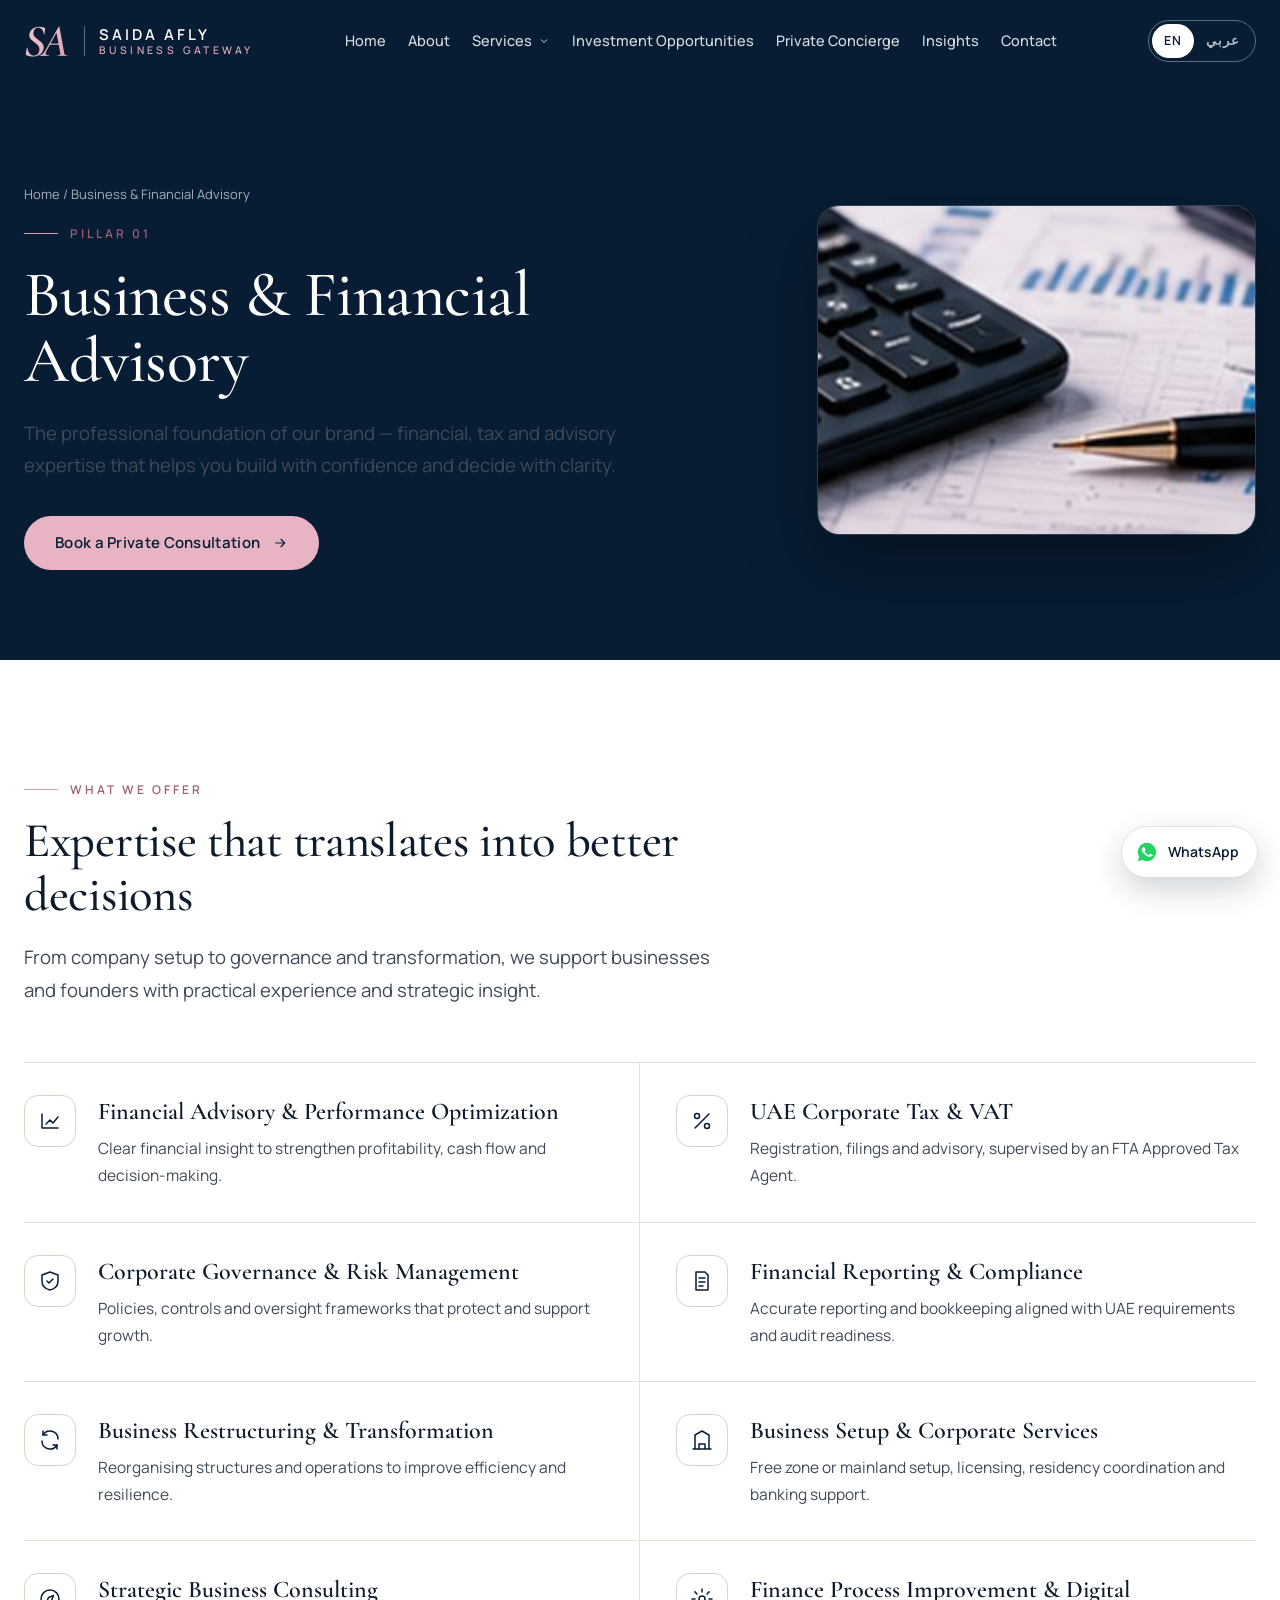
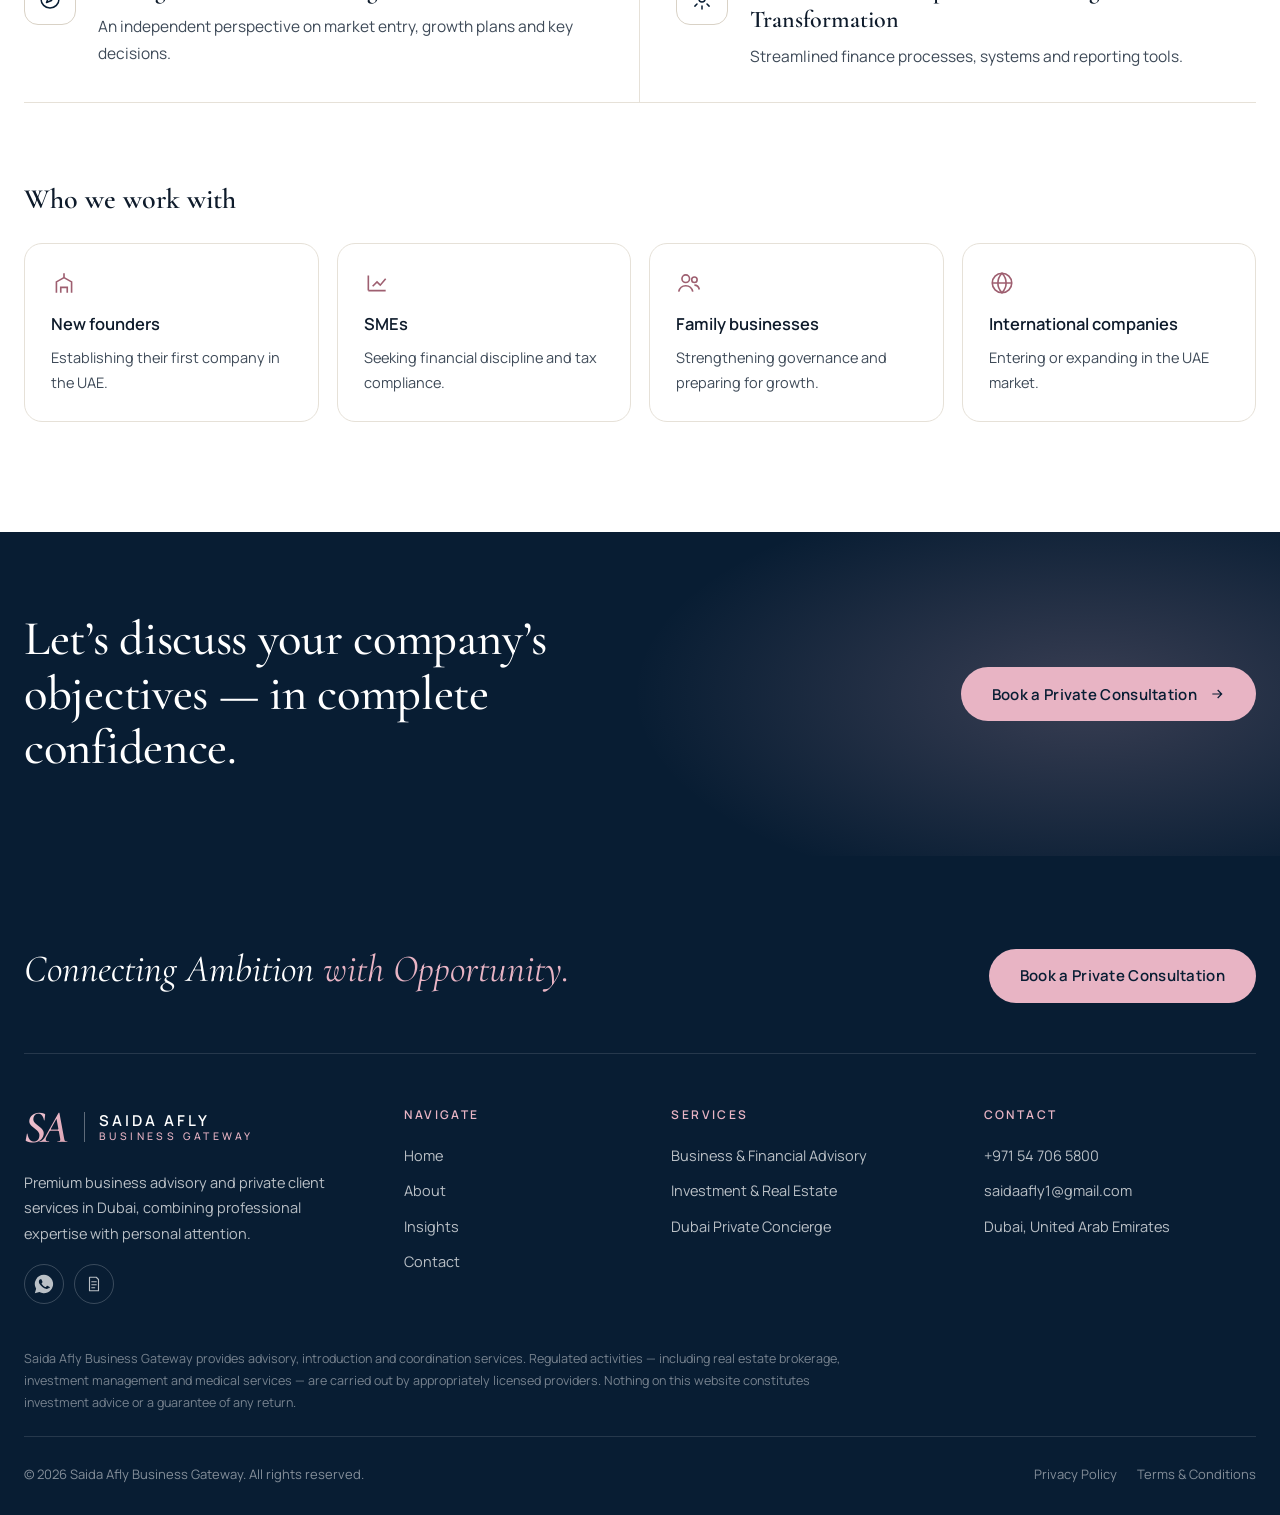
==== advisory.html @ 24a0cfc4 "Add files via upload" ====
<!DOCTYPE html>
<html lang="en" dir="ltr">
<head>
<meta charset="utf-8">
<meta name="viewport" content="width=device-width, initial-scale=1">
<link rel="preconnect" href="https://fonts.googleapis.com">
<link rel="preconnect" href="https://fonts.gstatic.com" crossorigin>
<link href="https://fonts.googleapis.com/css2?family=Cormorant+Garamond:ital,wght@0,400;0,500;0,600;1,400;1,500;1,600&family=Manrope:wght@400;500;600;700&family=IBM+Plex+Sans+Arabic:wght@300;400;500;600&display=swap" rel="stylesheet">
<link rel="stylesheet" href="assets/site.css">
<script src="assets/site.js" defer></script>
<title>Business & Financial Advisory | Saida Afly Business Gateway</title>
<meta name="description" content="UAE Corporate Tax and VAT, governance, financial reporting, restructuring, business setup and strategic consulting in Dubai.">
</head>
<body data-page="advisory" data-title-ar="الاستشارات المالية والأعمال | Saida Afly Business Gateway">
<main id="main">
<section class="phero">
  <div class="wrap">
    <div>
      <p class="crumbs"><a href="index.html" data-i="pg_home">Home</a> / <span data-i="dd_p1">Business & Financial Advisory</span></p>
      <span class="eyebrow rv" data-i="adv_eye">Pillar 01</span>
      <h1 class="display rv d1" data-i="adv_t">Business & Financial Advisory</h1>
      <p class="lead rv d2" style="max-width:600px;margin:0 0 34px" data-i="adv_s">The professional foundation of our brand — financial, tax and advisory expertise that helps you build with confidence and decide with clarity.</p>
      <button type="button" class="btn btn-blush rv d3" data-open="consultation"><span data-i="adv_cta">Book a Private Consultation</span><svg class="arr" width="16" height="16" viewBox="0 0 24 24" fill="none" stroke="currentColor" stroke-width="1.8" aria-hidden="true"><path d="M5 12h14M13 6l6 6-6 6"/></svg></button>
    </div>
    <div class="phero-ph rv d2"><img data-img="pillar1" src="img/c-finance.jpg" alt=""></div>
  </div>
</section>
<section class="sec">
  <div class="wrap">
    <div class="head"><span class="eyebrow rv" data-i="adv_h_eye">What we offer</span><h2 class="h2 rv d1" data-i="adv_h_t">Expertise that translates into better decisions</h2><p class="lead rv d2" data-i="adv_h_s">From company setup to governance and transformation, we support businesses and founders with practical experience and strategic insight.</p></div>
    <div class="svc-grid" id="svcGrid" data-pillar="p1"></div>
    <div style="margin-top:80px"><h3 class="h3 rv" style="margin-bottom:26px" data-i="adv_who_t">Who we work with</h3>
<div class="who">
<div class="rv"><svg width="26" height="26" viewBox="0 0 24 24" fill="none" stroke="currentColor" stroke-width="1.5" aria-hidden="true"><path d="M12 3v4M5 21V11l7-4 7 4v10M9 21v-5h6v5"/></svg><h3 data-i="who1_t">New founders</h3><p data-i="who1_d">Establishing their first company in the UAE.</p></div>
<div class="rv d1"><svg width="26" height="26" viewBox="0 0 24 24" fill="none" stroke="currentColor" stroke-width="1.5" aria-hidden="true"><path d="M4 19V5M4 19h16M8 15l4-4 3 3 5-6"/></svg><h3 data-i="who2_t">SMEs</h3><p data-i="who2_d">Seeking financial discipline and tax compliance.</p></div>
<div class="rv d2"><svg width="26" height="26" viewBox="0 0 24 24" fill="none" stroke="currentColor" stroke-width="1.5" aria-hidden="true"><circle cx="9" cy="8" r="3.5"/><path d="M2.5 20c.8-3.5 3.4-5.5 6.5-5.5s5.7 2 6.5 5.5"/><circle cx="17" cy="9" r="2.5"/><path d="M17 14c2.4 0 4 1.6 4.5 4"/></svg><h3 data-i="who3_t">Family businesses</h3><p data-i="who3_d">Strengthening governance and preparing for growth.</p></div>
<div class="rv d3"><svg width="26" height="26" viewBox="0 0 24 24" fill="none" stroke="currentColor" stroke-width="1.5" aria-hidden="true"><circle cx="12" cy="12" r="9"/><path d="M3 12h18M12 3c2.5 2.6 3.8 5.6 3.8 9s-1.3 6.4-3.8 9c-2.5-2.6-3.8-5.6-3.8-9S9.5 5.6 12 3z"/></svg><h3 data-i="who4_t">International companies</h3><p data-i="who4_d">Entering or expanding in the UAE market.</p></div>
</div></div>
  </div>
</section>
<section class="cta-band">
  <div class="wrap"><h2 class="h2 rv" data-i="adv_band">Let’s discuss your company’s objectives — in complete confidence.</h2>
  <button type="button" class="btn btn-blush rv d1" data-open="consultation"><span data-i="adv_cta">Book a Private Consultation</span><svg class="arr" width="16" height="16" viewBox="0 0 24 24" fill="none" stroke="currentColor" stroke-width="1.8" aria-hidden="true"><path d="M5 12h14M13 6l6 6-6 6"/></svg></button></div>
</section>
</main>
</body>
</html>
---- assets/site.css ----
/* SAIDA AFLY | BUSINESS GATEWAY — design system */
:root{
  --navy:#081D33;--navy2:#0E2A47;--navy3:#132F4F;
  --blush:#E8B4C4;--rose:#D6A0AE;--rose-d:#9E5F70;
  --ivory:#F7F5F0;--white:#FFFFFF;
  --ink:#0E1B2B;--ink2:#3E4A58;--muted:#6B7480;
  --line:#E6E1D8;--line2:#D9D2C6;
  --serif:"Cormorant Garamond","IBM Plex Sans Arabic",Georgia,serif;
  --sans:"Manrope","IBM Plex Sans Arabic",system-ui,sans-serif;
  --r:18px;
  --shadow:0 18px 50px rgba(8,29,51,.08);
  --ease:cubic-bezier(.2,.8,.2,1);
}
*{box-sizing:border-box}
html{scroll-behavior:smooth}
body{margin:0;font-family:var(--sans);font-weight:400;font-size:16.5px;line-height:1.75;color:var(--ink);background:var(--white);-webkit-font-smoothing:antialiased;overflow-x:hidden}
html[lang=ar] body{font-family:"IBM Plex Sans Arabic",system-ui,sans-serif;line-height:1.9}
a{color:inherit;text-decoration:none}
img,svg{display:block}
img{max-width:100%}
.wrap{width:min(1240px,100% - 48px);margin-inline:auto}
.narrow{width:min(820px,100% - 48px);margin-inline:auto}
.skip{position:absolute;inset-inline-start:-999px;top:8px;background:#fff;padding:8px 14px;z-index:100}
.skip:focus{inset-inline-start:8px}

/* ---------- type ---------- */
h1,h2,h3,h4{margin:0;color:inherit}
.display{font-family:var(--serif);font-weight:500;font-size:clamp(46px,6.2vw,88px);line-height:1.04;letter-spacing:-.5px}
html[lang=ar] .display{font-family:"IBM Plex Sans Arabic",sans-serif;font-weight:500;font-size:clamp(38px,5vw,66px);line-height:1.35;letter-spacing:0}
.h2{font-family:var(--serif);font-weight:500;font-size:clamp(34px,3.8vw,54px);line-height:1.12;letter-spacing:-.3px}
html[lang=ar] .h2{font-family:"IBM Plex Sans Arabic",sans-serif;font-weight:500;font-size:clamp(28px,3vw,42px);line-height:1.45;letter-spacing:0}
.h3{font-family:var(--serif);font-weight:600;font-size:28px;line-height:1.2}
html[lang=ar] .h3{font-family:"IBM Plex Sans Arabic",sans-serif;font-weight:600;font-size:22px;line-height:1.5}
.eyebrow{display:inline-flex;align-items:center;gap:12px;font-size:12px;font-weight:600;letter-spacing:3px;text-transform:uppercase;color:var(--rose-d)}
.eyebrow::before{content:"";width:34px;height:1px;background:var(--rose)}
html[lang=ar] .eyebrow{letter-spacing:0;font-size:14px}
.dark .eyebrow{color:var(--blush)}
.lead{font-size:clamp(17px,1.45vw,19.5px);color:var(--ink2);font-weight:400;line-height:1.75}
.dark .lead{color:rgba(255,255,255,.82)}
.muted{color:var(--muted)}
.small{font-size:14px;color:var(--muted)}
.center{text-align:center}
.center .eyebrow{justify-content:center}
.head{max-width:720px;margin-bottom:56px}
.head.center{margin-inline:auto}
.head .h2{margin:14px 0 16px}

/* ---------- buttons ---------- */
.btn{display:inline-flex;align-items:center;justify-content:center;gap:12px;min-height:54px;padding:0 30px;border-radius:999px;border:1px solid transparent;font-family:var(--sans);font-size:15px;font-weight:600;letter-spacing:.3px;cursor:pointer;transition:background .3s,color .3s,border-color .3s,transform .3s,box-shadow .3s;white-space:nowrap}
html[lang=ar] .btn{font-family:"IBM Plex Sans Arabic",sans-serif;letter-spacing:0;font-size:15.5px}
.btn:hover{transform:translateY(-2px)}
.btn-primary{background:var(--navy);color:#fff}
.btn-primary:hover{background:var(--navy3);box-shadow:0 12px 30px rgba(8,29,51,.22)}
.btn-blush{background:var(--blush);color:var(--navy)}
.btn-blush:hover{background:#F0C6D3;box-shadow:0 12px 30px rgba(232,180,196,.35)}
.btn-ghost{border-color:rgba(255,255,255,.6);color:#fff}
.btn-ghost:hover{background:rgba(255,255,255,.1)}
.btn-line{border-color:var(--navy);color:var(--navy)}
.btn-line:hover{background:var(--navy);color:#fff}
.btn-sm{min-height:44px;padding:0 20px;font-size:14px}
.link{display:inline-flex;align-items:center;gap:10px;font-weight:600;font-size:15px;color:var(--navy);border-bottom:1px solid var(--rose);padding-bottom:3px;transition:gap .3s}
.link:hover{gap:16px}
.dark .link{color:#fff}
.arr{transition:transform .3s}
[dir=rtl] .arr{transform:scaleX(-1)}
:focus-visible{outline:2px solid var(--rose);outline-offset:3px}

/* ---------- header ---------- */
.hd{position:fixed;top:0;inset-inline:0;z-index:60;padding:18px 0;transition:background .35s,padding .35s,box-shadow .35s}
.hd.solid{background:rgba(8,29,51,.95);backdrop-filter:blur(14px);padding:10px 0;box-shadow:0 10px 30px rgba(0,0,0,.18)}
.hd-in{display:flex;align-items:center;justify-content:space-between;gap:20px}
.logo{display:flex;align-items:center;gap:14px;color:#fff;direction:ltr}
.mono{font-family:"Cormorant Garamond",serif;font-style:italic;font-weight:600;font-size:46px;line-height:1;letter-spacing:-4px;padding-inline-end:5px;background:linear-gradient(135deg,#F3CFDA,var(--blush) 50%,var(--rose));-webkit-background-clip:text;background-clip:text;color:transparent}
.logo-t{border-left:1px solid rgba(255,255,255,.35);padding-left:14px;line-height:1.2;white-space:nowrap}
.logo-t b{display:block;font-family:"Manrope",sans-serif;font-weight:600;font-size:15px;letter-spacing:3px}
.logo-t span{display:block;font-family:"Manrope",sans-serif;font-weight:500;font-size:10.5px;letter-spacing:3.4px;color:var(--blush)}
.nav{display:flex;align-items:center;gap:2px}
.nav>a,.nav .dd>button{all:unset;cursor:pointer;position:relative;white-space:nowrap;color:rgba(255,255,255,.85);font-size:14.5px;font-weight:500;padding:10px 13px;transition:color .25s;display:inline-flex;align-items:center;gap:6px}
html[lang=ar] .nav>a,html[lang=ar] .nav .dd>button{font-size:15px}
.nav>a::after{content:"";position:absolute;bottom:2px;inset-inline:13px;height:1px;background:var(--blush);transform:scaleX(0);transition:transform .3s}
.nav>a:hover,.nav>a[aria-current=page],.nav .dd>button:hover{color:#fff}
.nav>a:hover::after,.nav>a[aria-current=page]::after{transform:scaleX(1)}
.dd{position:relative}
.dd-menu{position:absolute;top:calc(100% + 8px);inset-inline-start:0;min-width:300px;background:#fff;border-radius:16px;box-shadow:0 24px 60px rgba(8,29,51,.2);padding:10px;opacity:0;visibility:hidden;transform:translateY(8px);transition:.25s}
.dd.open .dd-menu{opacity:1;visibility:visible;transform:none}
.dd-menu a{display:flex;gap:14px;align-items:flex-start;padding:12px 14px;border-radius:12px;color:var(--ink)}
.dd-menu a:hover{background:var(--ivory)}
.dd-menu b{display:block;font-size:14.5px;font-weight:600}
.dd-menu small{display:block;font-size:13px;color:var(--muted);line-height:1.5}
.dd-menu svg{color:var(--rose-d);flex:none;margin-top:3px}
.hd-r{display:flex;align-items:center;gap:10px}
.lang{display:flex;align-items:center;border:1px solid rgba(255,255,255,.35);border-radius:999px;padding:3px}
.lang button{all:unset;cursor:pointer;font-family:"Manrope",sans-serif;font-size:12.5px;font-weight:600;letter-spacing:1px;padding:6px 12px;border-radius:999px;color:rgba(255,255,255,.7)}
.lang button[aria-pressed=true]{background:#fff;color:var(--navy)}
.burger{all:unset;cursor:pointer;display:none;width:44px;height:44px;border-radius:12px;border:1px solid rgba(255,255,255,.35);place-items:center;color:#fff}
.mnav{display:none}

/* ---------- hero ---------- */
.hero{position:relative;min-height:min(800px,100vh);display:flex;align-items:center;overflow:hidden;color:#fff;
  background:linear-gradient(180deg,#081D33 0%,#1E3354 25%,#3F4C70 48%,#2B3D5E 70%,#0B2139 100%)}
.hero-img{position:absolute;top:0;right:0;height:100%;width:auto;max-width:none;
  -webkit-mask-image:linear-gradient(90deg,transparent 0,#000 24%);mask-image:linear-gradient(90deg,transparent 0,#000 24%);
  animation:kb 26s ease-in-out infinite alternate;transform-origin:70% 60%}
@keyframes kb{from{transform:scale(1)}to{transform:scale(1.06)}}
.hero::after{content:"";position:absolute;inset:0;pointer-events:none;background:linear-gradient(90deg,rgba(8,29,51,.82) 0%,rgba(8,29,51,.45) 40%,rgba(8,29,51,.05) 70%),linear-gradient(0deg,rgba(8,29,51,.65),transparent 35%)}
.hero .wrap{position:relative;z-index:2;padding:130px 0 90px}
.hero-txt{max-width:640px;margin-right:auto;margin-left:0}
.hero .display{margin:20px 0 26px}
.hero .display em{font-style:italic;color:var(--blush)}
html[lang=ar] .hero .display em{font-style:normal}
.hero .lead{max-width:560px;margin:0 0 38px}
.cta{display:flex;flex-wrap:wrap;gap:14px}
.signature{display:flex;align-items:center;gap:18px;margin-top:54px;font-family:var(--serif);font-style:italic;font-size:21px;color:rgba(255,255,255,.88);letter-spacing:.3px}
.signature::before{content:"";width:48px;height:1px;background:var(--blush);flex:none}
html[lang=ar] .signature{font-family:"IBM Plex Sans Arabic",sans-serif;font-style:normal;font-size:17px}

/* page hero (inner pages) */
.phero{position:relative;color:#fff;overflow:hidden;padding:170px 0 90px;background:var(--navy)}
.phero::before{content:"";position:absolute;inset:0;background:var(--phero-img,url(../img/hero.jpg)) center 40%/cover no-repeat;opacity:.28}
.phero::after{content:"";position:absolute;inset:0;background:linear-gradient(90deg,rgba(8,29,51,.95) 0%,rgba(8,29,51,.75) 55%,rgba(8,29,51,.5))}
.phero .wrap{position:relative;z-index:2;display:grid;grid-template-columns:1.25fr .75fr;gap:60px;align-items:center}
.phero .display{font-size:clamp(40px,5vw,70px);margin:18px 0 22px}
html[lang=ar] .phero .display{font-size:clamp(32px,4vw,54px)}
.phero-ph{border-radius:22px;overflow:hidden;aspect-ratio:4/3;box-shadow:0 30px 70px rgba(0,0,0,.35);border:1px solid rgba(255,255,255,.15)}
.phero-ph img{width:100%;height:100%;object-fit:cover}
.crumbs{font-size:13px;color:rgba(255,255,255,.65);margin-bottom:8px}
.crumbs a:hover{color:#fff}

/* ---------- sections ---------- */
.sec{padding:110px 0}
.sec.ivory{background:var(--ivory)}
.sec.tight{padding:84px 0}
.dark{background:var(--navy);color:#fff}

/* pillars */
.pillars{display:grid;grid-template-columns:repeat(3,1fr);gap:26px}
.pillar{display:flex;flex-direction:column;background:#fff;border-radius:22px;overflow:hidden;box-shadow:var(--shadow);transition:transform .45s var(--ease),box-shadow .45s}
.pillar:hover{transform:translateY(-8px);box-shadow:0 28px 70px rgba(8,29,51,.14)}
.pillar .ph{position:relative;height:210px;overflow:hidden}
.pillar .ph img{width:100%;height:100%;object-fit:cover;transition:transform .9s var(--ease)}
.pillar:hover .ph img{transform:scale(1.06)}
.pillar .num{position:absolute;top:16px;inset-inline-start:16px;background:rgba(8,29,51,.75);color:#fff;font-size:12px;font-weight:600;letter-spacing:2px;padding:6px 12px;border-radius:999px;backdrop-filter:blur(6px)}
.pillar .bd{padding:30px 30px 32px;display:flex;flex-direction:column;flex:1}
.pillar .h3{margin:0 0 12px}
.pillar p{margin:0 0 18px;color:var(--ink2);font-size:15.5px}
.pillar ul{list-style:none;margin:0 0 26px;padding:18px 0 0;border-top:1px solid var(--line);display:grid;gap:9px}
.pillar li{display:flex;gap:10px;font-size:14.5px;color:var(--ink2);line-height:1.55}
.pillar li::before{content:"";width:5px;height:5px;border-radius:50%;background:var(--rose);flex:none;margin-top:9px}
.pillar .link{margin-top:auto;align-self:flex-start}

/* values */
.values{display:grid;grid-template-columns:repeat(3,1fr);gap:0;border-top:1px solid rgba(255,255,255,.15)}
.value{padding:40px 36px 10px 0;border-inline-end:1px solid rgba(255,255,255,.12);padding-inline:0 36px}
.value+.value{padding-inline-start:36px}
.value:last-child{border-inline-end:0}
.value svg{color:var(--blush);margin-bottom:22px}
.value h3{font-family:var(--serif);font-weight:500;font-size:28px;margin-bottom:10px}
html[lang=ar] .value h3{font-family:"IBM Plex Sans Arabic",sans-serif;font-size:21px;font-weight:600}
.value p{margin:0;color:rgba(255,255,255,.75);font-size:15.5px}
.trust-grid{display:grid;grid-template-columns:1fr 1fr;gap:70px;align-items:end;margin-bottom:60px}

/* steps */
.steps{display:grid;grid-template-columns:repeat(3,1fr);gap:40px;position:relative}
.steps::before{content:"";position:absolute;top:38px;inset-inline:16%;height:1px;background:linear-gradient(90deg,transparent,var(--rose),var(--rose),transparent)}
.step{text-align:center;position:relative}
.step .ic{width:76px;height:76px;margin:0 auto 26px;border-radius:50%;background:#fff;border:1px solid var(--line2);display:grid;place-items:center;color:var(--navy);position:relative;z-index:1;transition:border-color .3s,box-shadow .3s}
.step:hover .ic{border-color:var(--rose);box-shadow:0 10px 30px rgba(214,160,174,.3)}
.step .n{display:block;font-family:"Cormorant Garamond",serif;font-size:20px;color:var(--rose-d);margin-bottom:6px;letter-spacing:2px}
.step h3{font-family:var(--serif);font-weight:600;font-size:26px;margin-bottom:10px}
html[lang=ar] .step h3{font-family:"IBM Plex Sans Arabic",sans-serif;font-size:20px}
.step p{margin:0 auto;color:var(--ink2);font-size:15.5px;max-width:320px}

/* banner */
.banner{position:relative;height:230px;overflow:hidden;display:grid;place-items:center;text-align:center;background:linear-gradient(180deg,#0B2139 0%,#3F4C70 50%,#B98A9C 90%,#D9AFB4 100%)}
.banner .bl,.banner .br{position:absolute;top:0;height:100%;width:auto;max-width:none}
.banner .bl{left:0;-webkit-mask-image:linear-gradient(90deg,#000 50%,transparent);mask-image:linear-gradient(90deg,#000 50%,transparent)}
.banner .br{right:0;-webkit-mask-image:linear-gradient(270deg,#000 50%,transparent);mask-image:linear-gradient(270deg,#000 50%,transparent)}
.banner p{position:relative;margin:0;padding:0 24px;font-family:var(--serif);font-style:italic;font-size:clamp(26px,3.2vw,42px);color:#fff;text-shadow:0 2px 20px rgba(0,0,0,.25)}
html[lang=ar] .banner p{font-family:"IBM Plex Sans Arabic",sans-serif;font-style:normal;font-size:clamp(22px,2.6vw,32px)}

/* about */
.about{display:grid;grid-template-columns:.85fr 1.15fr;gap:80px;align-items:center}
.portrait{position:relative;aspect-ratio:4/5;border-radius:24px;overflow:hidden;background:linear-gradient(165deg,#F3ECE4,#E8DCD3)}
.portrait .ini{position:absolute;inset:0;display:grid;place-items:center;font-family:"Cormorant Garamond",serif;font-style:italic;font-size:150px;letter-spacing:-8px;color:rgba(8,29,51,.12)}
.portrait .note{position:absolute;bottom:18px;inset-inline:18px;text-align:center;font-size:13px;color:var(--ink2);background:rgba(255,255,255,.85);border:1px dashed var(--rose);padding:10px;border-radius:12px}
.portrait::after{content:"";position:absolute;top:0;inset-inline-end:0;width:42%;height:6px;background:var(--rose)}
.creds{list-style:none;margin:28px 0 34px;padding:0;display:grid;gap:0;border-top:1px solid var(--line)}
.creds li{display:flex;gap:14px;align-items:flex-start;padding:14px 0;border-bottom:1px solid var(--line);color:var(--ink2);font-size:15.5px}
.creds svg{color:var(--rose-d);flex:none;margin-top:6px}

/* insights */
.ins-grid{display:grid;grid-template-columns:repeat(3,1fr);gap:30px}
.ins{display:flex;flex-direction:column;border-top:1px solid var(--navy);padding-top:22px;transition:border-color .3s}
.ins:hover{border-color:var(--rose)}
.ins .cat{font-size:12px;font-weight:600;letter-spacing:2px;text-transform:uppercase;color:var(--rose-d);margin-bottom:12px}
html[lang=ar] .ins .cat{letter-spacing:0;font-size:13.5px}
.ins h3{font-family:var(--serif);font-weight:600;font-size:27px;line-height:1.2;margin-bottom:12px;transition:color .3s}
html[lang=ar] .ins h3{font-family:"IBM Plex Sans Arabic",sans-serif;font-size:20px;line-height:1.55}
.ins:hover h3{color:var(--rose-d)}
.ins p{margin:0 0 18px;color:var(--ink2);font-size:15px}
.ins .meta{margin-top:auto;font-size:13px;color:var(--muted);display:flex;gap:10px;align-items:center}
.ins .soon{background:var(--ivory);border:1px solid var(--line);padding:3px 10px;border-radius:999px;font-size:12px}
.filters{display:flex;flex-wrap:wrap;gap:8px;margin-bottom:44px}
.filters button{all:unset;cursor:pointer;font-size:14px;font-weight:500;padding:9px 18px;border-radius:999px;border:1px solid var(--line2);color:var(--ink2);transition:.25s}
.filters button[aria-pressed=true],.filters button:hover{background:var(--navy);border-color:var(--navy);color:#fff}

/* article */
.article h1{font-family:var(--serif);font-weight:500;font-size:clamp(36px,4.4vw,58px);line-height:1.12;margin:14px 0 18px}
html[lang=ar] .article h1{font-family:"IBM Plex Sans Arabic",sans-serif;font-size:clamp(28px,3.4vw,42px);line-height:1.5}
.prose{font-size:17.5px;color:var(--ink2)}
.prose h2{font-family:var(--serif);font-weight:600;font-size:30px;color:var(--ink);margin:42px 0 12px}
html[lang=ar] .prose h2{font-family:"IBM Plex Sans Arabic",sans-serif;font-size:22px}
.prose p{margin:0 0 18px}
.prose ul{padding-inline-start:22px;margin:0 0 18px}
.prose li{margin-bottom:8px}
.note-box{margin-top:40px;padding:20px 24px;border-radius:16px;background:var(--ivory);border-inline-start:3px solid var(--rose);font-size:14.5px;color:var(--ink2)}

/* services grid (pillar pages) */
.svc-grid{display:grid;grid-template-columns:repeat(2,1fr);gap:0;border-top:1px solid var(--line)}
.svc-item{display:flex;gap:22px;padding:32px 10px 32px 0;border-bottom:1px solid var(--line);transition:background .35s,padding .35s}
.svc-grid .svc-item:nth-child(odd){border-inline-end:1px solid var(--line);padding-inline-end:36px}
.svc-grid .svc-item:nth-child(even){padding-inline-start:36px}
.svc-item:hover{background:var(--ivory)}
.svc-item .ic{width:52px;height:52px;flex:none;border-radius:14px;border:1px solid var(--line2);display:grid;place-items:center;color:var(--navy);background:#fff}
.svc-item h3{font-family:var(--serif);font-weight:600;font-size:24px;line-height:1.25;margin:2px 0 8px}
html[lang=ar] .svc-item h3{font-family:"IBM Plex Sans Arabic",sans-serif;font-size:19px;line-height:1.5}
.svc-item p{margin:0;color:var(--ink2);font-size:15.5px}
.disclaimer{display:flex;gap:16px;align-items:flex-start;margin-top:50px;padding:24px 28px;border-radius:18px;background:var(--ivory);border:1px solid var(--line);font-size:14.5px;color:var(--ink2)}
.disclaimer svg{flex:none;color:var(--rose-d);margin-top:3px}
.who{display:grid;grid-template-columns:repeat(4,1fr);gap:18px}
.who div{padding:26px;border-radius:18px;background:#fff;border:1px solid var(--line)}
.who h3{font-size:16.5px;font-weight:600;margin:14px 0 6px}
.who p{margin:0;font-size:14.5px;color:var(--ink2)}
.who svg{color:var(--rose-d)}

/* CTA band */
.cta-band{position:relative;overflow:hidden;background:var(--navy);color:#fff}
.cta-band::before{content:"";position:absolute;inset:0;background:radial-gradient(700px 320px at 85% 50%,rgba(232,180,196,.22),transparent 65%)}
.cta-band .wrap{position:relative;display:flex;justify-content:space-between;align-items:center;gap:40px;flex-wrap:wrap;padding:80px 0}
.cta-band .h2{max-width:680px}

/* contact */
.contact{display:grid;grid-template-columns:1.1fr .9fr;gap:40px;align-items:stretch}
.paths{display:grid;gap:16px}
.path{display:flex;gap:20px;align-items:center;padding:24px 26px;border-radius:18px;border:1px solid var(--line);background:#fff;cursor:pointer;text-align:start;font:inherit;color:inherit;width:100%;transition:border-color .3s,box-shadow .3s,transform .3s}
.path:hover{border-color:var(--rose);box-shadow:var(--shadow);transform:translateY(-3px)}
.path .ic{width:54px;height:54px;flex:none;border-radius:50%;background:var(--ivory);color:var(--navy);display:grid;place-items:center}
.path b{display:block;font-size:17px;font-weight:600}
.path span.d{display:block;font-size:14.5px;color:var(--muted)}
.path .arr{margin-inline-start:auto;color:var(--rose-d);flex:none}
.c-card{border-radius:22px;padding:36px;background:var(--navy);color:#fff;position:relative;overflow:hidden}
.c-card::after{content:"";position:absolute;width:280px;height:280px;border-radius:50%;background:radial-gradient(circle,rgba(232,180,196,.25),transparent 70%);bottom:-100px;inset-inline-end:-80px}
.c-row{display:flex;gap:14px;align-items:center;padding:16px 0;border-top:1px solid rgba(255,255,255,.14);position:relative;z-index:1}
.c-row .ic{width:42px;height:42px;border-radius:50%;background:rgba(255,255,255,.08);display:grid;place-items:center;flex:none;color:var(--blush)}
.c-row small{display:block;font-size:12.5px;color:rgba(255,255,255,.6);letter-spacing:.5px}
.c-row b{display:block;font-weight:500;direction:ltr;unicode-bidi:isolate}
[dir=rtl] .c-row b{text-align:right}
a.c-row:hover b{color:var(--blush)}

/* modal + form */
.modal{position:fixed;inset:0;z-index:100;display:none;align-items:flex-start;justify-content:center;padding:40px 16px;overflow-y:auto;background:rgba(8,29,51,.55);backdrop-filter:blur(6px)}
.modal.open{display:flex;animation:fade .3s ease}
@keyframes fade{from{opacity:0}to{opacity:1}}
.dialog{width:min(760px,100%);background:#fff;border-radius:24px;box-shadow:0 40px 100px rgba(0,0,0,.3);overflow:hidden;animation:rise .4s var(--ease)}
@keyframes rise{from{transform:translateY(20px);opacity:0}to{transform:none;opacity:1}}
.dlg-hd{padding:30px 34px 22px;background:var(--navy);color:#fff;position:relative}
.dlg-hd .h3{font-weight:500;font-size:32px;margin-top:8px}
html[lang=ar] .dlg-hd .h3{font-size:24px}
.dlg-hd p{margin:6px 0 0;color:rgba(255,255,255,.75);font-size:14.5px}
.x{all:unset;cursor:pointer;position:absolute;top:20px;inset-inline-end:20px;width:40px;height:40px;border-radius:50%;display:grid;place-items:center;color:#fff;background:rgba(255,255,255,.1)}
.x:hover{background:rgba(255,255,255,.2)}
.tabs{display:flex;gap:6px;margin-top:20px;flex-wrap:wrap}
.tabs button{all:unset;cursor:pointer;font-size:13.5px;font-weight:600;padding:8px 16px;border-radius:999px;color:rgba(255,255,255,.75);border:1px solid rgba(255,255,255,.25)}
.tabs button[aria-pressed=true]{background:var(--blush);color:var(--navy);border-color:var(--blush)}
form.inq{padding:30px 34px 34px;display:grid;grid-template-columns:1fr 1fr;gap:18px 20px}
.f{display:grid;gap:7px}
.f.full{grid-column:1/-1}
.f label{font-size:13.5px;font-weight:600;color:var(--ink2)}
.f input,.f select,.f textarea{font:inherit;font-size:15.5px;color:var(--ink);background:var(--ivory);border:1px solid transparent;border-radius:12px;padding:12px 14px;min-height:50px;outline:none;transition:border-color .25s,background .25s;width:100%}
.f textarea{min-height:110px;resize:vertical}
.f input:focus,.f select:focus,.f textarea:focus{border-color:var(--rose);background:#fff}
.radios{display:flex;gap:10px;flex-wrap:wrap}
.radios label{display:inline-flex;align-items:center;gap:8px;padding:10px 16px;border-radius:999px;border:1px solid var(--line2);font-weight:500;cursor:pointer;font-size:14.5px}
.radios input{accent-color:var(--navy);min-height:auto;width:auto}
.radios label:has(input:checked){border-color:var(--navy);background:var(--ivory)}
.consent{grid-column:1/-1;display:flex;gap:12px;align-items:flex-start;font-size:13.5px;color:var(--ink2);line-height:1.6}
.consent input{margin-top:4px;width:18px;height:18px;accent-color:var(--navy);flex:none}
.consent a{text-decoration:underline;text-decoration-color:var(--rose)}
.privacy{grid-column:1/-1;display:flex;gap:10px;align-items:flex-start;font-size:13px;color:var(--muted);padding:14px 16px;border-radius:12px;background:var(--ivory)}
.privacy svg{flex:none;color:var(--rose-d);margin-top:3px}
.f-actions{grid-column:1/-1;display:flex;gap:14px;align-items:center;flex-wrap:wrap}
.err{grid-column:1/-1;color:#A3324A;font-size:14px;display:none}
.err.show{display:block}
.result{display:none;padding:34px;text-align:center}
.result.show{display:block}
.result .ok{width:64px;height:64px;margin:0 auto 18px;border-radius:50%;background:var(--ivory);display:grid;place-items:center;color:var(--rose-d)}
.result .row{display:flex;gap:12px;justify-content:center;flex-wrap:wrap;margin-top:20px}
.hp{position:absolute;inset-inline-start:-9999px}

/* footer */
.ft{background:var(--navy);color:rgba(255,255,255,.72);padding:80px 0 30px;font-size:14.5px}
.ft-top{display:flex;justify-content:space-between;align-items:flex-end;gap:30px;flex-wrap:wrap;padding-bottom:50px;border-bottom:1px solid rgba(255,255,255,.12)}
.ft-top p.sig{margin:0;font-family:var(--serif);font-style:italic;font-size:clamp(28px,3vw,40px);color:#fff}
html[lang=ar] .ft-top p.sig{font-family:"IBM Plex Sans Arabic",sans-serif;font-style:normal;font-size:clamp(22px,2.4vw,30px)}
.ft-top p.sig em{color:var(--blush);font-style:inherit}
.ft-grid{display:grid;grid-template-columns:1.5fr 1fr 1.2fr 1.2fr;gap:40px;padding:50px 0 44px}
.ft h4{font-size:12px;font-weight:600;letter-spacing:2.4px;text-transform:uppercase;color:var(--blush);margin-bottom:18px}
html[lang=ar] .ft h4{letter-spacing:0;font-size:14px}
.ft ul{list-style:none;margin:0;padding:0;display:grid;gap:10px}
.ft a:hover{color:#fff}
.ft-bot{display:flex;justify-content:space-between;gap:20px;flex-wrap:wrap;padding-top:26px;border-top:1px solid rgba(255,255,255,.12);font-size:13px;color:rgba(255,255,255,.5)}
.ft-bot nav{display:flex;gap:20px}
.ft-disc{font-size:12.5px;color:rgba(255,255,255,.45);max-width:820px;margin:0 0 22px}
.social{display:flex;gap:10px;margin-top:18px}
.social a{width:40px;height:40px;border-radius:50%;border:1px solid rgba(255,255,255,.2);display:grid;place-items:center;transition:.25s}
.social a:hover{background:var(--blush);color:var(--navy);border-color:var(--blush)}

/* whatsapp */
.wa{position:fixed;bottom:22px;inset-inline-end:22px;z-index:70;display:flex;align-items:center;gap:10px;height:52px;padding:0 18px 0 14px;border-radius:999px;background:#fff;color:var(--navy);box-shadow:0 12px 30px rgba(8,29,51,.18);font-size:14px;font-weight:600;border:1px solid var(--line);transition:transform .25s,box-shadow .25s}
.wa svg{color:#25D366}
.wa:hover{transform:translateY(-3px);box-shadow:0 18px 40px rgba(8,29,51,.24)}

/* reveal */
.rv{opacity:0;transform:translateY(26px);transition:opacity .9s var(--ease),transform .9s var(--ease)}
.rv.in{opacity:1;transform:none}
.d1{transition-delay:.1s}.d2{transition-delay:.2s}.d3{transition-delay:.3s}

/* responsive */
@media (max-width:1440px){.hd-r .btn{display:none}.nav>a,.nav .dd>button{padding:10px 10px}}
@media (max-width:1120px){
  .nav{display:none}
  .burger{display:grid}
  .mnav.open{display:grid;margin-top:12px;padding:12px;border-radius:18px;background:rgba(8,29,51,.98)}
  .mnav a{color:#fff;padding:12px 14px;border-radius:10px;font-size:15.5px}
  .mnav a.sub{padding-inline-start:30px;color:rgba(255,255,255,.75);font-size:14.5px}
  .mnav a:hover{background:rgba(255,255,255,.08)}
  .hd-r .btn{display:none}
  .pillars{grid-template-columns:1fr 1fr}
  .about,.contact,.trust-grid,.phero .wrap{grid-template-columns:1fr;gap:44px}
  .who{grid-template-columns:1fr 1fr}
  .ft-grid{grid-template-columns:1fr 1fr}
  .ins-grid{grid-template-columns:1fr 1fr}
}
@media (max-width:720px){
  body{font-size:16px}
  .logo-t{display:none}
  .hero{min-height:auto}
  .hero-img{opacity:.5;-webkit-mask-image:none;mask-image:none;left:50%;transform:translateX(-50%);animation:none}
  .hero::after{background:linear-gradient(0deg,rgba(8,29,51,.92),rgba(8,29,51,.55))}
  .hero .wrap{padding:130px 0 80px}
  .signature{margin-top:40px;font-size:18px}
  .pillars,.values,.steps,.who,.ins-grid,.svc-grid,.ft-grid{grid-template-columns:1fr}
  .steps::before{display:none}
  .value{border-inline-end:0;padding-inline:0!important;border-bottom:1px solid rgba(255,255,255,.12);padding-bottom:30px}
  .svc-grid .svc-item{padding-inline:0!important;border-inline-end:0!important}
  .sec{padding:80px 0}
  form.inq{grid-template-columns:1fr;padding:24px}
  .dlg-hd{padding:26px 24px 20px}
  .modal{padding:0}
  .dialog{border-radius:0;min-height:100%}
  .banner{height:190px}
  .banner .bl,.banner .br{opacity:.5}
  .wa span{display:none}
  .wa{padding:0;width:54px;justify-content:center}
  .phero{padding:140px 0 70px}
}
@media (prefers-reduced-motion:reduce){*,*::before,*::after{animation:none!important;transition:none!important}.rv{opacity:1;transform:none}}

/* bilingual long-form blocks */
html[lang=ar] [data-block=en],html[lang=en] [data-block=ar]{display:none}
.phero.simple .wrap{grid-template-columns:1fr}
.phero.simple{padding:160px 0 70px}
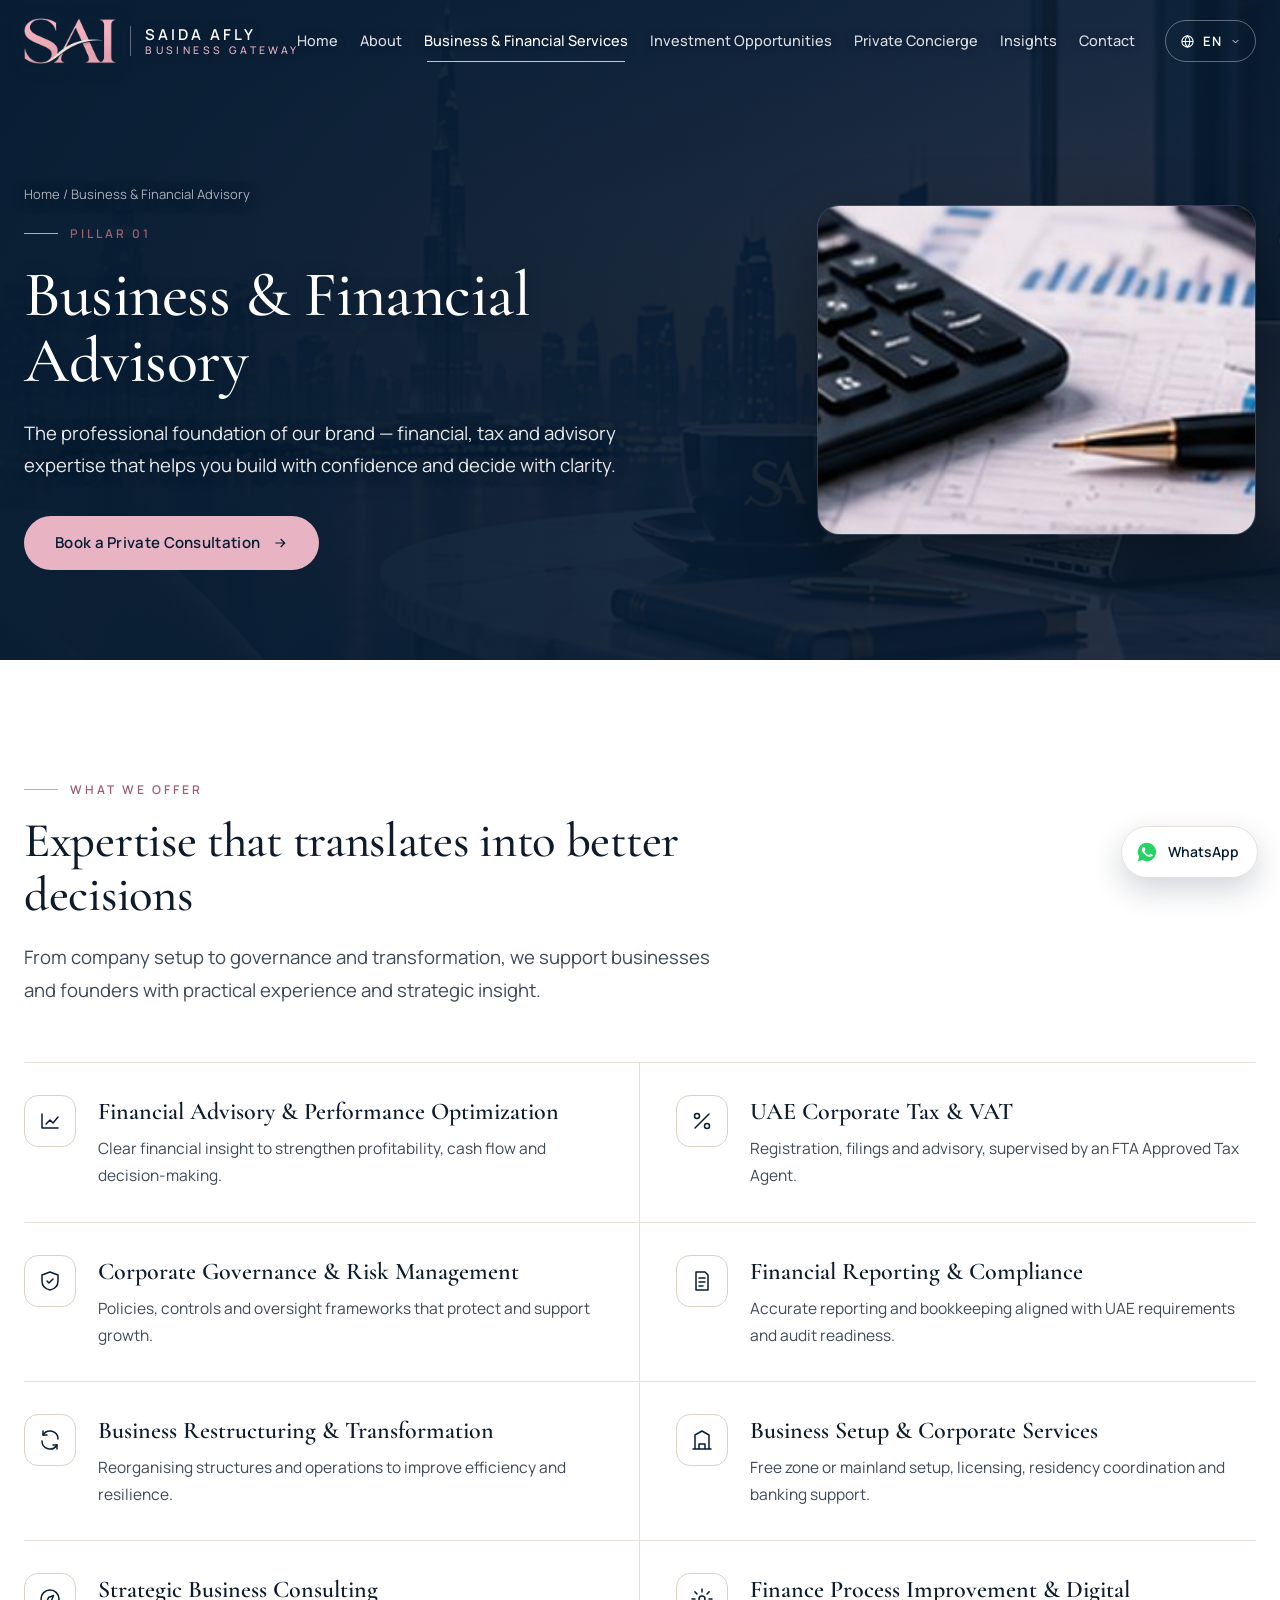
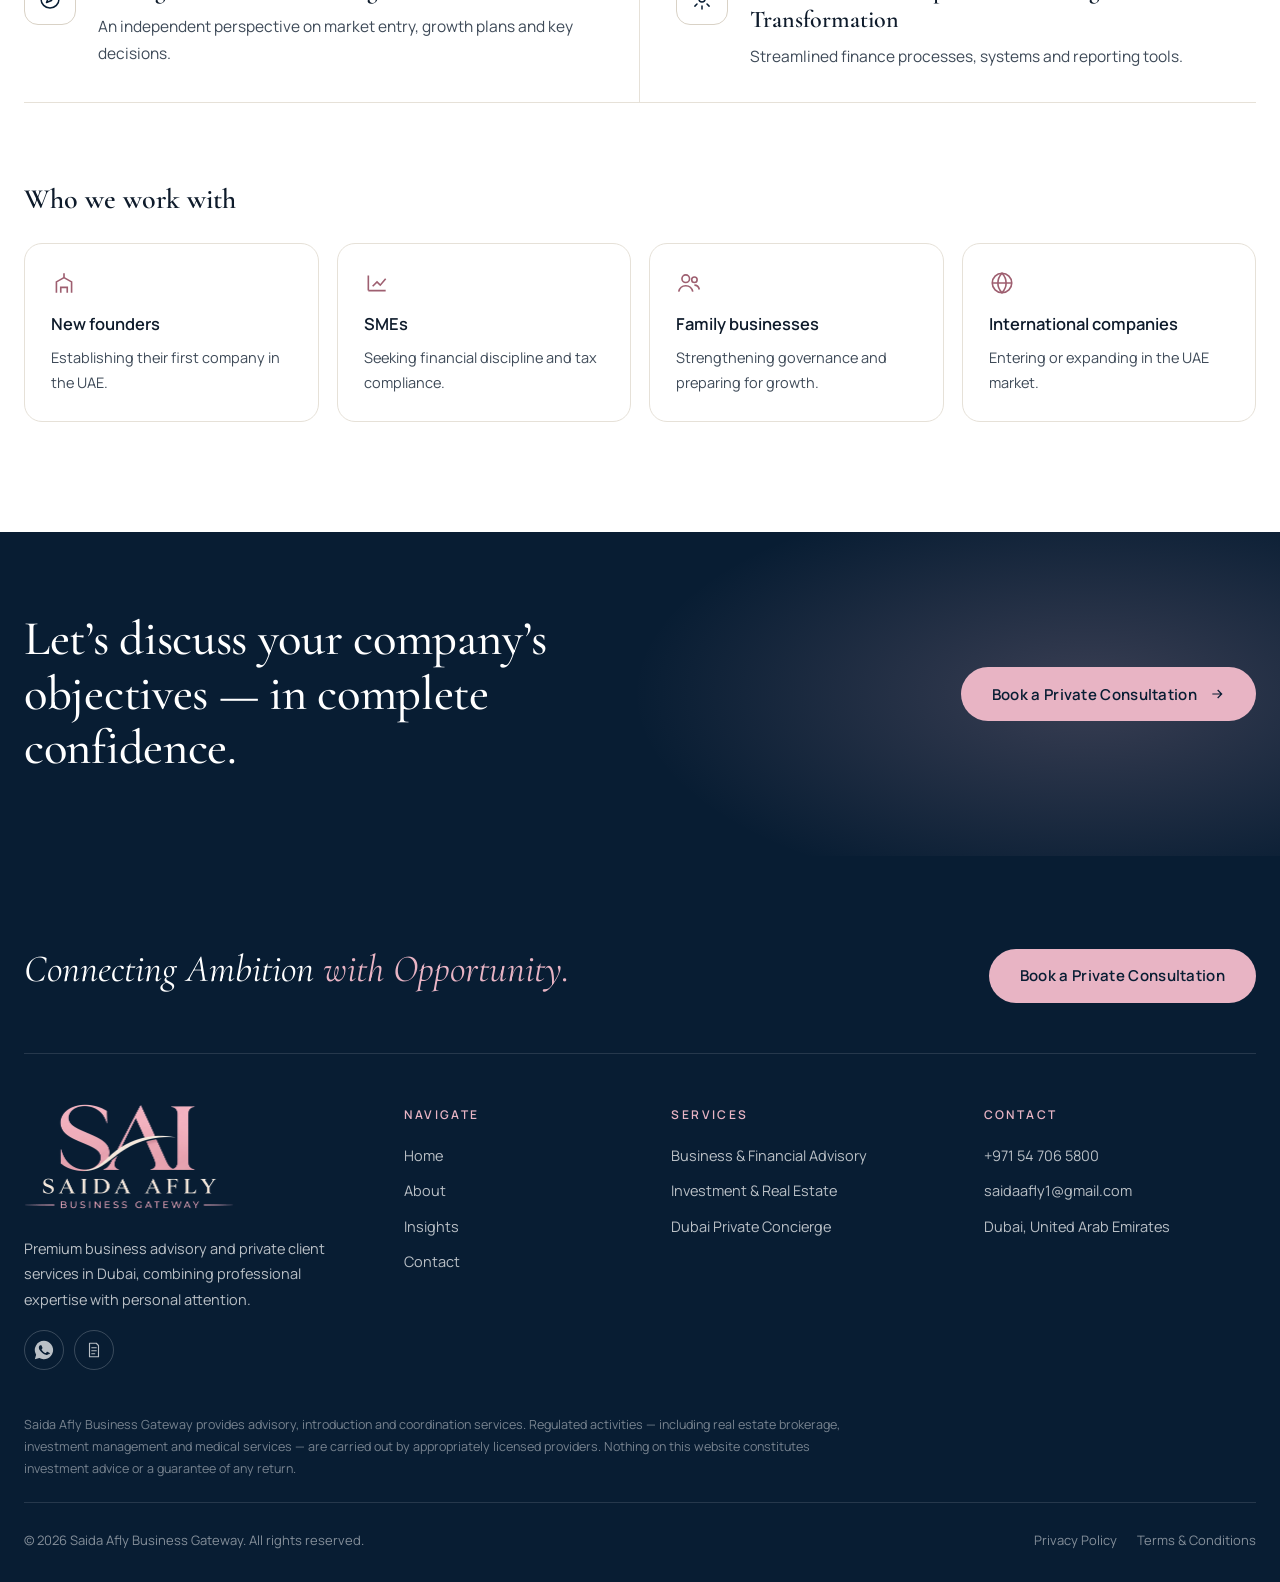
==== commit b7a4682a: "Add files via upload" ====
--- a/advisory.html
+++ b/advisory.html
@@ -6,12 +6,14 @@
 <link rel="preconnect" href="https://fonts.googleapis.com">
 <link rel="preconnect" href="https://fonts.gstatic.com" crossorigin>
 <link href="https://fonts.googleapis.com/css2?family=Cormorant+Garamond:ital,wght@0,400;0,500;0,600;1,400;1,500;1,600&family=Manrope:wght@400;500;600;700&family=IBM+Plex+Sans+Arabic:wght@300;400;500;600&display=swap" rel="stylesheet">
+<link rel="icon" type="image/png" href="img/favicon.png">
+<link rel="apple-touch-icon" href="img/apple-touch-icon.png">
 <link rel="stylesheet" href="assets/site.css">
 <script src="assets/site.js" defer></script>
 <title>Business & Financial Advisory | Saida Afly Business Gateway</title>
 <meta name="description" content="UAE Corporate Tax and VAT, governance, financial reporting, restructuring, business setup and strategic consulting in Dubai.">
 </head>
-<body data-page="advisory" data-title-ar="الاستشارات المالية والأعمال | Saida Afly Business Gateway">
+<body data-page="advisory" data-title-ar="الاستشارات المالية والأعمال | Saida Afly Business Gateway" data-title-sv="Affärs- och finansiell rådgivning | Saida Afly Business Gateway" data-title-nl="Zakelijke en financiële diensten | Saida Afly Business Gateway" data-title-fr="Services financiers et aux entreprises | Saida Afly Business Gateway">
 <main id="main">
 <section class="phero">
   <div class="wrap">
--- a/assets/site.css
+++ b/assets/site.css
@@ -89,9 +89,16 @@
 .dd-menu small{display:block;font-size:13px;color:var(--muted);line-height:1.5}
 .dd-menu svg{color:var(--rose-d);flex:none;margin-top:3px}
 .hd-r{display:flex;align-items:center;gap:10px}
-.lang{display:flex;align-items:center;border:1px solid rgba(255,255,255,.35);border-radius:999px;padding:3px}
-.lang button{all:unset;cursor:pointer;font-family:"Manrope",sans-serif;font-size:12.5px;font-weight:600;letter-spacing:1px;padding:6px 12px;border-radius:999px;color:rgba(255,255,255,.7)}
-.lang button[aria-pressed=true]{background:#fff;color:var(--navy)}
+.lang{position:relative}
+.lang-btn{all:unset;cursor:pointer;display:inline-flex;align-items:center;gap:8px;height:40px;padding:0 14px;border:1px solid rgba(255,255,255,.35);border-radius:999px;color:#fff;font-family:"Manrope",sans-serif;font-size:13px;font-weight:600;letter-spacing:1px;transition:border-color .25s,background .25s}
+.lang-btn:hover,.lang.open .lang-btn{border-color:rgba(255,255,255,.7);background:rgba(255,255,255,.08)}
+.lang-menu{position:absolute;top:calc(100% + 10px);inset-inline-end:0;min-width:230px;background:#fff;border-radius:16px;box-shadow:0 24px 60px rgba(8,29,51,.25);padding:8px;opacity:0;visibility:hidden;transform:translateY(8px);transition:.22s;z-index:60}
+.lang.open .lang-menu{opacity:1;visibility:visible;transform:none}
+.lang-menu button{all:unset;box-sizing:border-box;cursor:pointer;display:flex;white-space:nowrap;align-items:center;gap:12px;width:100%;padding:11px 14px;border-radius:10px;color:var(--ink);font-family:"Manrope","IBM Plex Sans Arabic",sans-serif;font-size:14.5px}
+.lang-menu button b{font-size:11.5px;letter-spacing:1px;color:var(--rose-d);width:24px}
+.lang-menu button:hover{background:var(--ivory)}
+.lang-menu button[aria-checked=true]{background:var(--ivory);font-weight:600}
+.lang-menu button[aria-checked=true]::after{content:"";margin-inline-start:auto;width:7px;height:7px;border-radius:50%;background:var(--rose)}
 .burger{all:unset;cursor:pointer;display:none;width:44px;height:44px;border-radius:12px;border:1px solid rgba(255,255,255,.35);place-items:center;color:#fff}
 .mnav{display:none}
 
@@ -102,7 +109,10 @@
   -webkit-mask-image:linear-gradient(90deg,transparent 0,#000 24%);mask-image:linear-gradient(90deg,transparent 0,#000 24%);
   animation:kb 26s ease-in-out infinite alternate;transform-origin:70% 60%}
 @keyframes kb{from{transform:scale(1)}to{transform:scale(1.06)}}
-.hero::after{content:"";position:absolute;inset:0;pointer-events:none;background:linear-gradient(90deg,rgba(8,29,51,.82) 0%,rgba(8,29,51,.45) 40%,rgba(8,29,51,.05) 70%),linear-gradient(0deg,rgba(8,29,51,.65),transparent 35%)}
+.hero::after{content:"";position:absolute;inset:0;pointer-events:none;background:linear-gradient(90deg,rgba(8,29,51,.94) 0%,rgba(8,29,51,.82) 38%,rgba(8,29,51,.4) 62%,rgba(8,29,51,.08) 80%),linear-gradient(0deg,rgba(8,29,51,.75),transparent 40%),linear-gradient(180deg,rgba(8,29,51,.7),transparent 22%)}
+.hero .display,.hero .lead,.hero .eyebrow{text-shadow:0 2px 18px rgba(8,29,51,.85),0 1px 3px rgba(8,29,51,.7)}
+.hero .lead{color:#fff}
+
 .hero .wrap{position:relative;z-index:2;padding:130px 0 90px}
 .hero-txt{max-width:640px;margin-right:auto;margin-left:0}
 .hero .display{margin:20px 0 26px}
@@ -345,7 +355,7 @@
   body{font-size:16px}
   .logo-t{display:none}
   .hero{min-height:auto}
-  .hero-img{opacity:.5;-webkit-mask-image:none;mask-image:none;left:50%;transform:translateX(-50%);animation:none}
+  .hero-img{opacity:.5;-webkit-mask-image:none;mask-image:none;left:50%;right:auto;transform:translateX(-50%);animation:none}
   .hero::after{background:linear-gradient(0deg,rgba(8,29,51,.92),rgba(8,29,51,.55))}
   .hero .wrap{padding:130px 0 80px}
   .signature{margin-top:40px;font-size:18px}
@@ -367,6 +377,113 @@
 @media (prefers-reduced-motion:reduce){*,*::before,*::after{animation:none!important;transition:none!important}.rv{opacity:1;transform:none}}
 
 /* bilingual long-form blocks */
-html[lang=ar] [data-block=en],html[lang=en] [data-block=ar]{display:none}
+html:not([lang=en]) [data-block=en],html:not([lang=ar]) [data-block=ar],html:not([lang=sv]) [data-block=sv],html:not([lang=fr]) [data-block=fr],html:not([lang=nl-BE]) [data-block=nl]{display:none}
 .phero.simple .wrap{grid-template-columns:1fr}
 .phero.simple{padding:160px 0 70px}
+.hd:not(.solid) .nav a,.hd:not(.solid) .nav button,.hd:not(.solid) .logo{text-shadow:0 1px 8px rgba(8,29,51,.8)}
+.phero .lead{color:rgba(255,255,255,.9)}.phero .display,.phero .lead,.phero .crumbs{text-shadow:0 2px 14px rgba(8,29,51,.7)}
+.hd.nav-collapse .nav{display:none}
+.hd.nav-collapse .burger{display:grid}
+.hd.nav-collapse .mnav.open{display:grid;margin-top:12px;padding:12px;border-radius:18px;background:rgba(8,29,51,.98)}
+.hd.nav-collapse .mnav a{color:#fff;padding:12px 14px;border-radius:10px;font-size:15.5px}
+.hd.nav-collapse .mnav a:hover{background:rgba(255,255,255,.08)}
+.hd .wrap{width:min(1480px,100% - 48px)}
+.hd.no-cta .hd-r .btn{display:none}
+
+.logo .mark{height:46px;width:auto;display:block;filter:drop-shadow(0 2px 8px rgba(8,29,51,.5))}
+.hd.solid .logo .mark{height:40px}
+.ft-logo{display:inline-block}.ft-logo img{width:210px;height:auto;display:block}
+@media (max-width:720px){.logo .mark{height:40px}}
+
+/* ---------- Private Client Inquiry ---------- */
+.pc-page{position:relative;overflow:hidden;min-height:100vh;padding:150px 0 110px;background:linear-gradient(160deg,#081D33 0%,#0B2544 45%,#0E2C55 75%,#081D33 100%);color:#F7F5F0}
+.pc-glow{position:absolute;inset:-20% -10% auto auto;width:720px;height:720px;border-radius:50%;background:radial-gradient(circle,rgba(232,180,196,.16),transparent 62%);pointer-events:none}
+.pc-glow::after{content:"";position:absolute;left:-900px;top:520px;width:640px;height:640px;border-radius:50%;background:radial-gradient(circle,rgba(70,120,190,.18),transparent 65%)}
+.pc-wrap{position:relative;width:min(860px,100% - 40px)}
+.pc-head{text-align:center;margin-bottom:38px}
+.pc-head .eyebrow{color:var(--blush);justify-content:center}
+.pc-head .eyebrow::before,.pc-head .eyebrow::after{content:"";width:28px;height:1px;background:currentColor;opacity:.6}
+.pc-title{font-family:var(--serif);font-weight:500;font-size:clamp(40px,5.4vw,64px);line-height:1.08;margin:16px 0 14px;color:#F7F5F0}
+html[lang=ar] .pc-title{font-family:"IBM Plex Sans Arabic",sans-serif;font-size:clamp(32px,4.4vw,48px);line-height:1.35}
+.pc-sub{font-family:var(--serif);font-style:italic;font-size:clamp(19px,2vw,23px);color:var(--blush);margin:0 0 10px}
+html[lang=ar] .pc-sub{font-family:inherit;font-style:normal}
+.pc-intro{margin:0 auto;max-width:560px;color:rgba(247,245,240,.78);font-size:16px}
+.pc-card-wrap{background:linear-gradient(180deg,rgba(255,255,255,.075),rgba(255,255,255,.035));border:1px solid rgba(255,255,255,.12);border-radius:26px;padding:clamp(24px,4vw,46px);box-shadow:0 40px 90px rgba(0,0,0,.28);backdrop-filter:blur(10px)}
+.pc-in .pc-step{animation:pcIn .45s var(--ease) both}
+@keyframes pcIn{from{opacity:0;transform:translateY(12px)}to{opacity:1;transform:none}}
+@media (prefers-reduced-motion:reduce){.pc-in .pc-step{animation:none}}
+.pc-stepof{margin:0 0 12px;font-size:12px;letter-spacing:2.4px;text-transform:uppercase;color:rgba(247,245,240,.6)}
+html[lang=ar] .pc-stepof{letter-spacing:0;font-size:13px}
+.pc-prog ol{list-style:none;margin:0 0 14px;padding:0;display:grid;grid-template-columns:repeat(4,1fr);gap:10px}
+.pc-prog li{display:flex;align-items:center;gap:9px;font-size:13.5px;color:rgba(247,245,240,.5)}
+.pc-prog li span{flex:none;width:26px;height:26px;border-radius:50%;display:grid;place-items:center;border:1px solid rgba(255,255,255,.25);font-size:12px;font-weight:600}
+.pc-prog li.cur{color:#F7F5F0}.pc-prog li.cur span{background:var(--blush);border-color:var(--blush);color:var(--navy)}
+.pc-prog li.done{color:rgba(247,245,240,.75)}.pc-prog li.done span{border-color:var(--blush);color:var(--blush)}
+.pc-prog b{font-weight:500;white-space:nowrap;overflow:hidden;text-overflow:ellipsis}
+.pc-bar{height:2px;background:rgba(255,255,255,.12);border-radius:2px;margin-bottom:34px;overflow:hidden}
+.pc-bar i{display:block;height:100%;background:linear-gradient(90deg,var(--rose),var(--blush));transition:width .5s var(--ease)}
+.pc-body fieldset{border:0;margin:0 0 28px;padding:0;min-width:0}
+.pc-q{display:block;font-family:var(--serif);font-size:clamp(22px,2.4vw,27px);font-weight:500;line-height:1.3;color:#F7F5F0;margin:0 0 16px;padding:0}
+html[lang=ar] .pc-q{font-family:"IBM Plex Sans Arabic",sans-serif;font-size:20px}
+.pc-q-sm{font-family:var(--sans);font-size:15px;font-weight:600;margin-bottom:12px}
+html[lang=ar] .pc-q-sm{font-size:15px}
+.pc-q em,.pc-field label em{font-family:var(--sans);font-style:normal;font-size:12px;letter-spacing:1px;text-transform:uppercase;color:rgba(247,245,240,.5);margin-inline-start:6px}
+.pc-cards{display:grid;grid-template-columns:repeat(2,1fr);gap:12px}
+.pc-card{position:relative;display:flex;gap:16px;align-items:flex-start;padding:18px 20px;border:1px solid rgba(255,255,255,.14);border-radius:16px;cursor:pointer;transition:border-color .25s,background .25s,transform .25s}
+.pc-card:last-child{grid-column:1/-1}
+.pc-card:hover{border-color:rgba(232,180,196,.55);background:rgba(255,255,255,.04)}
+.pc-card input,.pc-opt input{position:absolute;opacity:0;pointer-events:none}
+.pc-card .ic{flex:none;width:44px;height:44px;border-radius:12px;display:grid;place-items:center;background:rgba(232,180,196,.12);color:var(--blush)}
+.pc-card b{display:block;font-weight:600;font-size:15.5px;color:#F7F5F0}
+.pc-card small{display:block;font-size:13.5px;color:rgba(247,245,240,.62);line-height:1.5;margin-top:2px}
+.pc-card:has(input:checked){border-color:var(--blush);background:rgba(232,180,196,.1)}
+.pc-card:has(input:focus-visible),.pc-opt:has(input:focus-visible){outline:2px solid var(--blush);outline-offset:2px}
+.pc-opts{display:flex;flex-wrap:wrap;gap:10px}
+.pc-opt{position:relative;cursor:pointer}
+.pc-opt span{display:inline-flex;align-items:center;min-height:44px;padding:9px 18px;border:1px solid rgba(255,255,255,.18);border-radius:999px;font-size:14.5px;color:rgba(247,245,240,.88);transition:.2s}
+.pc-opt:hover span{border-color:rgba(232,180,196,.6)}
+.pc-opt input:checked+span{background:var(--blush);border-color:var(--blush);color:var(--navy);font-weight:600}
+.pc-note{font-size:13.5px;color:rgba(247,245,240,.62);border-inline-start:2px solid var(--rose);padding-inline-start:12px;margin:-6px 0 10px}
+.pc-grid{display:grid;grid-template-columns:1fr 1fr;gap:4px 18px}
+.pc-field{margin-bottom:14px}
+.pc-field>label{display:block;font-size:14px;font-weight:600;color:rgba(247,245,240,.9);margin-bottom:8px}
+.pc-field>label.pc-q{font-family:var(--serif);font-size:clamp(22px,2.4vw,27px);font-weight:500;margin-bottom:16px}
+html[lang=ar] .pc-field>label.pc-q{font-family:"IBM Plex Sans Arabic",sans-serif;font-size:20px}
+.pc-field label i{color:var(--blush);font-style:normal}
+.pc-field input,.pc-field textarea{width:100%;box-sizing:border-box;font:inherit;font-size:15.5px;color:#F7F5F0;background:rgba(255,255,255,.06);border:1px solid rgba(255,255,255,.18);border-radius:12px;padding:13px 16px;transition:border-color .2s,background .2s}
+.pc-field textarea{resize:vertical;min-height:96px}
+.pc-field input::placeholder,.pc-field textarea::placeholder{color:rgba(247,245,240,.38)}
+.pc-field input:focus,.pc-field textarea:focus{outline:none;border-color:var(--blush);background:rgba(255,255,255,.09)}
+.pc-field [aria-invalid=true]{border-color:#E58FA6}
+.pc-err{margin:6px 0 0;font-size:13px;color:#F2A7BB;min-height:0}
+.pc-err:empty{display:none}
+.pc-privacy{font-size:13.5px;color:rgba(247,245,240,.62);margin:6px 0 12px}
+.pc-consent{display:flex;gap:12px;align-items:flex-start;font-size:14px;color:rgba(247,245,240,.85);cursor:pointer}
+.pc-consent input{width:18px;height:18px;margin-top:3px;accent-color:var(--blush);flex:none}
+.pc-consent a{color:var(--blush);text-decoration:underline;text-underline-offset:3px}
+.pc-hp{position:absolute;left:-9999px;width:1px;height:1px;overflow:hidden}
+.pc-nav{display:flex;justify-content:space-between;align-items:center;gap:14px;margin-top:30px;padding-top:24px;border-top:1px solid rgba(255,255,255,.1)}
+.pc-back{all:unset;cursor:pointer;font-weight:600;font-size:15px;color:rgba(247,245,240,.75);padding:12px 4px}
+.pc-back:hover{color:#fff}.pc-back:focus-visible{outline:2px solid var(--blush);outline-offset:3px}
+.pc-next[disabled]{opacity:.6;cursor:wait}
+html[dir=rtl] .pc-next svg{transform:scaleX(-1)}
+.pc-alert{margin:18px 0 0;padding:12px 16px;border-radius:12px;background:rgba(229,143,166,.12);border:1px solid rgba(229,143,166,.35);color:#F7D5DE;font-size:14px}
+.pc-direct{display:flex;flex-wrap:wrap;gap:12px;margin-top:18px}
+.btn-line{border:1px solid rgba(255,255,255,.35);color:#F7F5F0;background:transparent}
+.btn-line:hover{border-color:#fff;background:rgba(255,255,255,.06)}
+.pc-done{text-align:center;padding:20px 0 6px;outline:none}
+.pc-done h2{font-family:var(--serif);font-weight:500;font-size:clamp(28px,3.4vw,38px);margin:18px 0 10px;color:#F7F5F0}
+html[lang=ar] .pc-done h2{font-family:"IBM Plex Sans Arabic",sans-serif}
+.pc-done p{color:rgba(247,245,240,.75);margin:0 auto;max-width:480px}
+.pc-done .pc-direct{justify-content:center;margin-top:26px}
+.pc-check{display:inline-grid;place-items:center;width:68px;height:68px;border-radius:50%;border:1px solid var(--blush);color:var(--blush)}
+@media (max-width:720px){
+  .pc-page{padding:120px 0 80px}
+  .pc-cards,.pc-grid{grid-template-columns:1fr}
+  .pc-prog b{display:none}
+  .pc-prog ol{grid-template-columns:repeat(4,auto);justify-content:space-between}
+  .pc-opt span{font-size:14px;padding:9px 15px}
+  .pc-nav .btn{flex:1;justify-content:center}
+}
+body[data-page=consult] .ft-top .btn{display:none}
+.pc-nav:empty{display:none}
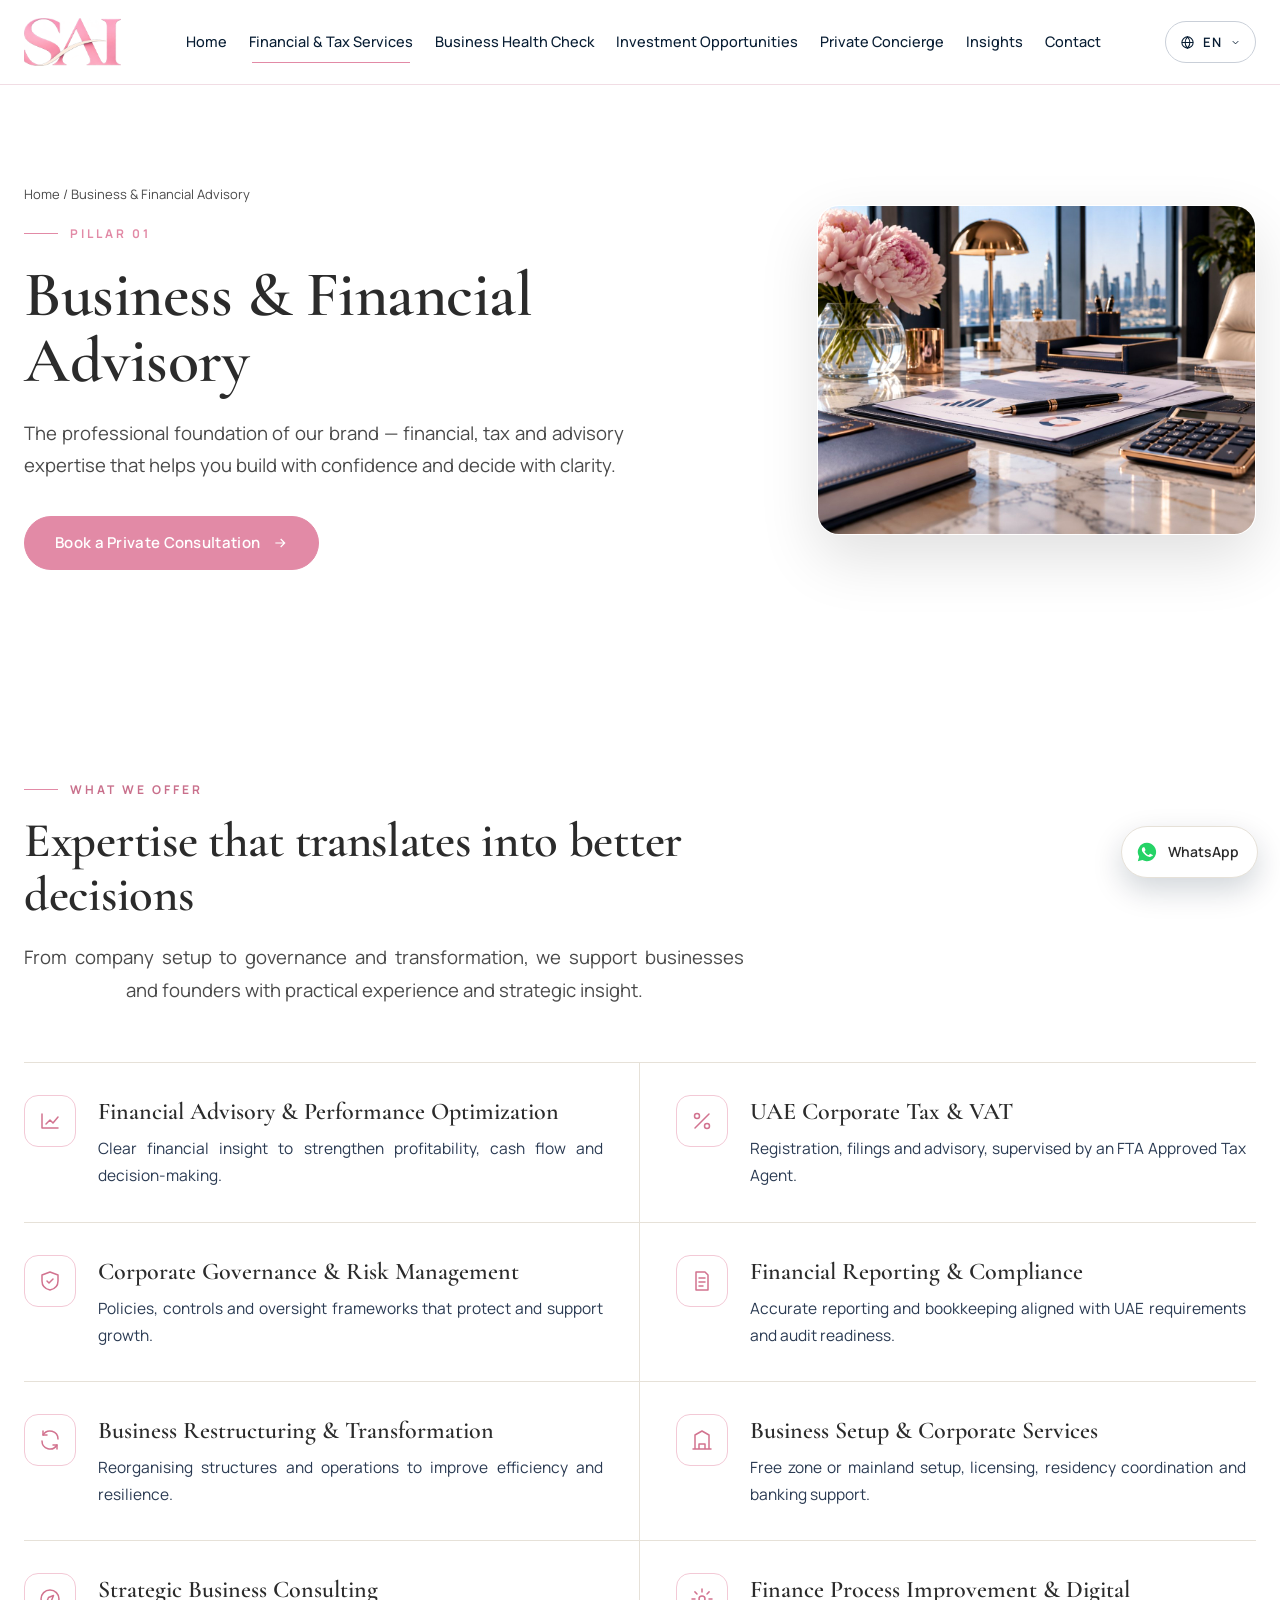
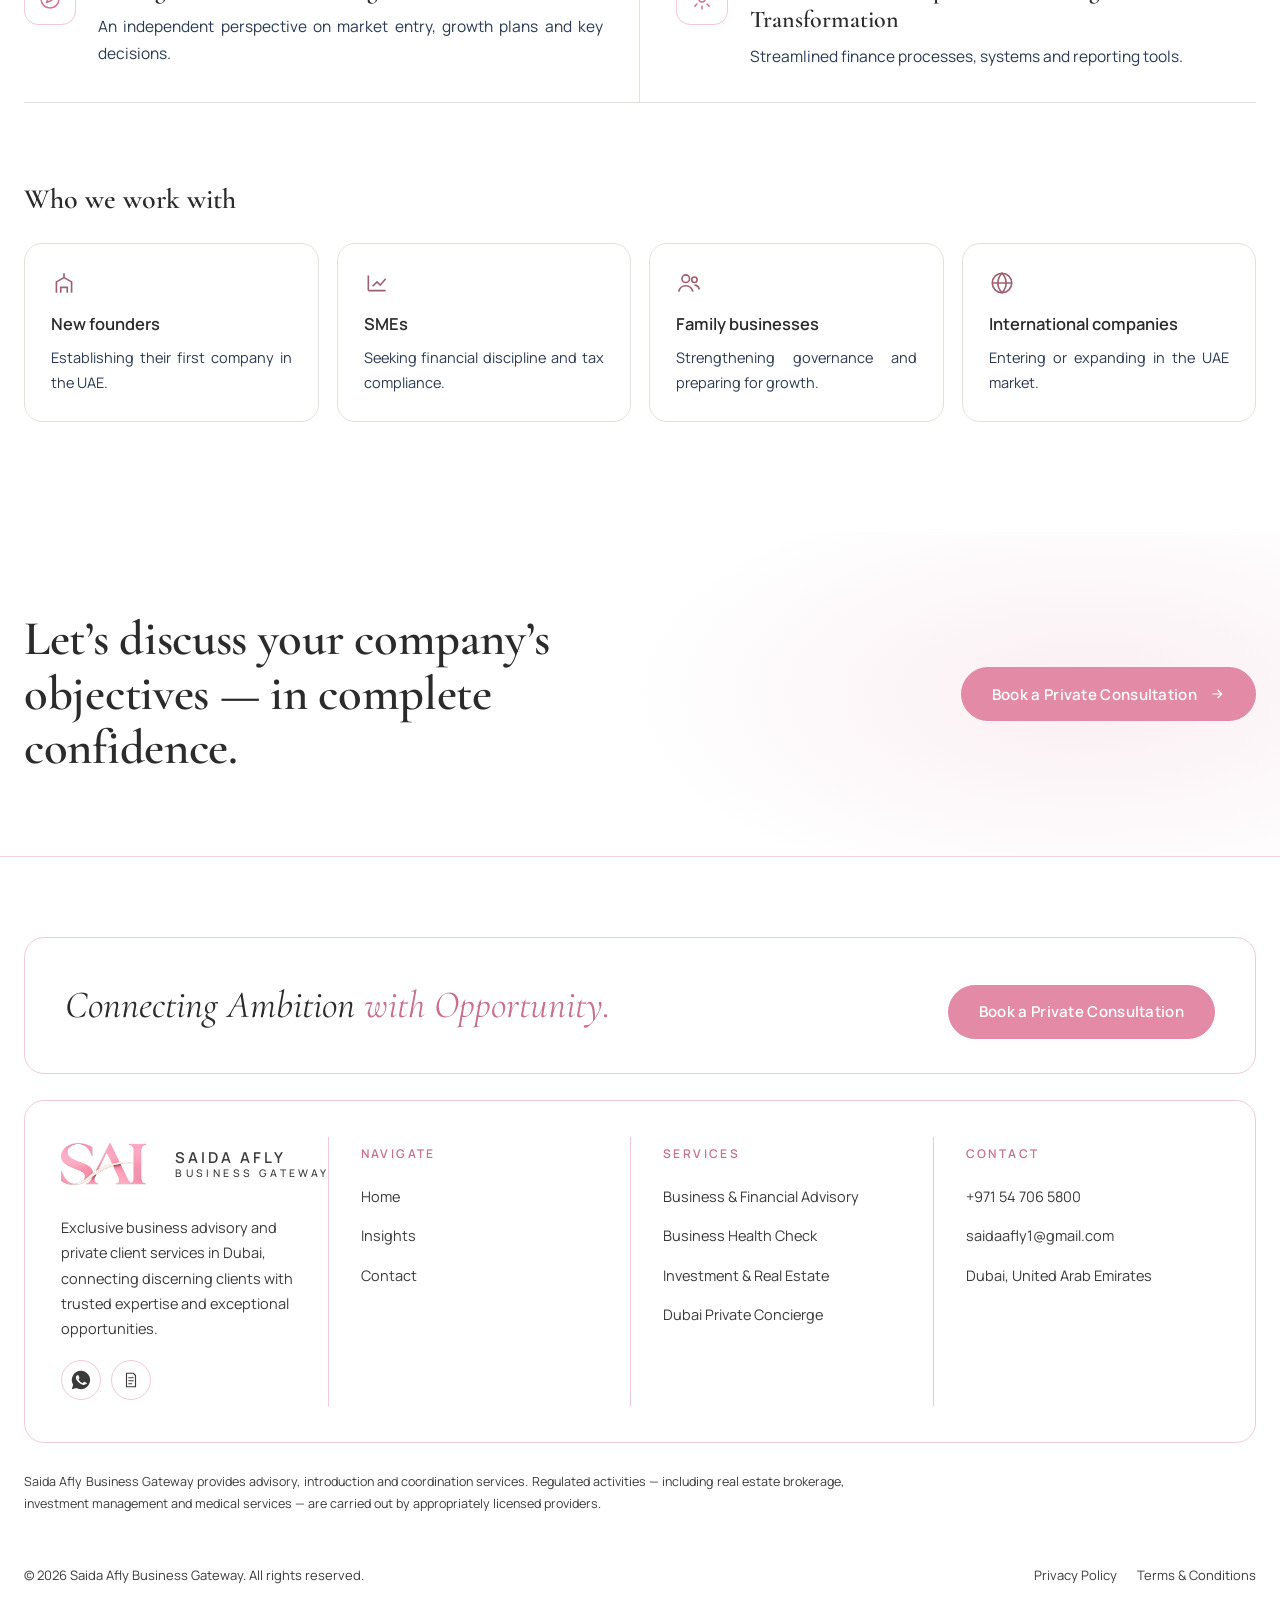
==== commit af85f7d9: "Add files via upload" ====
--- a/advisory.html
+++ b/advisory.html
@@ -10,18 +10,18 @@
 <link rel="apple-touch-icon" href="img/apple-touch-icon.png">
 <link rel="stylesheet" href="assets/site.css">
 <script src="assets/site.js" defer></script>
-<title>Business & Financial Advisory | Saida Afly Business Gateway</title>
+<title>Financial & Tax Services | Saida Afly Business Gateway</title>
 <meta name="description" content="UAE Corporate Tax and VAT, governance, financial reporting, restructuring, business setup and strategic consulting in Dubai.">
 </head>
-<body data-page="advisory" data-title-ar="الاستشارات المالية والأعمال | Saida Afly Business Gateway" data-title-sv="Affärs- och finansiell rådgivning | Saida Afly Business Gateway" data-title-nl="Zakelijke en financiële diensten | Saida Afly Business Gateway" data-title-fr="Services financiers et aux entreprises | Saida Afly Business Gateway">
+<body data-page="advisory" data-title-ar="الخدمات المالية والضريبية | Saida Afly Business Gateway" data-title-sv="Finansiella tjänster och skattetjänster | Saida Afly Business Gateway" data-title-nl="Financiële en fiscale diensten | Saida Afly Business Gateway" data-title-fr="Services financiers et fiscaux | Saida Afly Business Gateway">
 <main id="main">
 <section class="phero">
   <div class="wrap">
     <div>
-      <p class="crumbs"><a href="index.html" data-i="pg_home">Home</a> / <span data-i="dd_p1">Business & Financial Advisory</span></p>
-      <span class="eyebrow rv" data-i="adv_eye">Pillar 01</span>
-      <h1 class="display rv d1" data-i="adv_t">Business & Financial Advisory</h1>
-      <p class="lead rv d2" style="max-width:600px;margin:0 0 34px" data-i="adv_s">The professional foundation of our brand — financial, tax and advisory expertise that helps you build with confidence and decide with clarity.</p>
+      <p class="crumbs"><a href="index.html" data-i="pg_home">Home</a> / <span data-i="dd_p1">Financial &amp; Tax Services</span></p>
+      <span class="eyebrow rv" data-i="adv_eye">Financial Clarity. Strategic Confidence.</span>
+      <h1 class="display rv d1" data-i="adv_t">Financial &amp; Tax Services</h1>
+      <p class="lead rv d2" style="max-width:600px;margin:0 0 34px" data-i="adv_s">Clear financial insight and practical tax support to strengthen your business and inform better decisions.</p>
       <button type="button" class="btn btn-blush rv d3" data-open="consultation"><span data-i="adv_cta">Book a Private Consultation</span><svg class="arr" width="16" height="16" viewBox="0 0 24 24" fill="none" stroke="currentColor" stroke-width="1.8" aria-hidden="true"><path d="M5 12h14M13 6l6 6-6 6"/></svg></button>
     </div>
     <div class="phero-ph rv d2"><img data-img="pillar1" src="img/c-finance.jpg" alt=""></div>
@@ -29,19 +29,19 @@
 </section>
 <section class="sec">
   <div class="wrap">
-    <div class="head"><span class="eyebrow rv" data-i="adv_h_eye">What we offer</span><h2 class="h2 rv d1" data-i="adv_h_t">Expertise that translates into better decisions</h2><p class="lead rv d2" data-i="adv_h_s">From company setup to governance and transformation, we support businesses and founders with practical experience and strategic insight.</p></div>
+    <div class="head"><span class="eyebrow rv" data-i="adv_h_eye">What we offer</span><h2 class="h2 rv d1" data-i="adv_h_t">Our Expertise</h2><p class="lead rv d2" data-i="adv_h_s">From company setup to governance and transformation, we support businesses and founders with practical experience and strategic insight.</p></div>
     <div class="svc-grid" id="svcGrid" data-pillar="p1"></div>
     <div style="margin-top:80px"><h3 class="h3 rv" style="margin-bottom:26px" data-i="adv_who_t">Who we work with</h3>
 <div class="who">
-<div class="rv"><svg width="26" height="26" viewBox="0 0 24 24" fill="none" stroke="currentColor" stroke-width="1.5" aria-hidden="true"><path d="M12 3v4M5 21V11l7-4 7 4v10M9 21v-5h6v5"/></svg><h3 data-i="who1_t">New founders</h3><p data-i="who1_d">Establishing their first company in the UAE.</p></div>
+<div class="rv"><svg width="26" height="26" viewBox="0 0 24 24" fill="none" stroke="currentColor" stroke-width="1.5" aria-hidden="true"><path d="M12 3v4M5 21V11l7-4 7 4v10M9 21v-5h6v5"/></svg><h3 data-i="who1_t">Founders</h3><p data-i="who1_d">Establishing their first company in the UAE.</p></div>
 <div class="rv d1"><svg width="26" height="26" viewBox="0 0 24 24" fill="none" stroke="currentColor" stroke-width="1.5" aria-hidden="true"><path d="M4 19V5M4 19h16M8 15l4-4 3 3 5-6"/></svg><h3 data-i="who2_t">SMEs</h3><p data-i="who2_d">Seeking financial discipline and tax compliance.</p></div>
-<div class="rv d2"><svg width="26" height="26" viewBox="0 0 24 24" fill="none" stroke="currentColor" stroke-width="1.5" aria-hidden="true"><circle cx="9" cy="8" r="3.5"/><path d="M2.5 20c.8-3.5 3.4-5.5 6.5-5.5s5.7 2 6.5 5.5"/><circle cx="17" cy="9" r="2.5"/><path d="M17 14c2.4 0 4 1.6 4.5 4"/></svg><h3 data-i="who3_t">Family businesses</h3><p data-i="who3_d">Strengthening governance and preparing for growth.</p></div>
-<div class="rv d3"><svg width="26" height="26" viewBox="0 0 24 24" fill="none" stroke="currentColor" stroke-width="1.5" aria-hidden="true"><circle cx="12" cy="12" r="9"/><path d="M3 12h18M12 3c2.5 2.6 3.8 5.6 3.8 9s-1.3 6.4-3.8 9c-2.5-2.6-3.8-5.6-3.8-9S9.5 5.6 12 3z"/></svg><h3 data-i="who4_t">International companies</h3><p data-i="who4_d">Entering or expanding in the UAE market.</p></div>
+<div class="rv d2"><svg width="26" height="26" viewBox="0 0 24 24" fill="none" stroke="currentColor" stroke-width="1.5" aria-hidden="true"><circle cx="9" cy="8" r="3.5"/><path d="M2.5 20c.8-3.5 3.4-5.5 6.5-5.5s5.7 2 6.5 5.5"/><circle cx="17" cy="9" r="2.5"/><path d="M17 14c2.4 0 4 1.6 4.5 4"/></svg><h3 data-i="who3_t">Family Businesses</h3><p data-i="who3_d">Strengthening governance and preparing for growth.</p></div>
+<div class="rv d3"><svg width="26" height="26" viewBox="0 0 24 24" fill="none" stroke="currentColor" stroke-width="1.5" aria-hidden="true"><circle cx="12" cy="12" r="9"/><path d="M3 12h18M12 3c2.5 2.6 3.8 5.6 3.8 9s-1.3 6.4-3.8 9c-2.5-2.6-3.8-5.6-3.8-9S9.5 5.6 12 3z"/></svg><h3 data-i="who4_t">International Companies</h3><p data-i="who4_d">Entering or expanding in the UAE market.</p></div>
 </div></div>
   </div>
 </section>
 <section class="cta-band">
-  <div class="wrap"><h2 class="h2 rv" data-i="adv_band">Let’s discuss your company’s objectives — in complete confidence.</h2>
+  <div class="wrap"><h2 class="h2 rv" data-i="adv_band">Let's discuss your business priorities.</h2>
   <button type="button" class="btn btn-blush rv d1" data-open="consultation"><span data-i="adv_cta">Book a Private Consultation</span><svg class="arr" width="16" height="16" viewBox="0 0 24 24" fill="none" stroke="currentColor" stroke-width="1.8" aria-hidden="true"><path d="M5 12h14M13 6l6 6-6 6"/></svg></button></div>
 </section>
 </main>
--- a/assets/site.css
+++ b/assets/site.css
@@ -390,7 +390,7 @@
 .hd .wrap{width:min(1480px,100% - 48px)}
 .hd.no-cta .hd-r .btn{display:none}
 
-.logo .mark{height:46px;width:auto;display:block;filter:drop-shadow(0 2px 8px rgba(8,29,51,.5))}
+.logo .mark{height:46px;width:92px;object-fit:contain;display:block;filter:drop-shadow(0 2px 8px rgba(8,29,51,.5))}
 .hd.solid .logo .mark{height:40px}
 .ft-logo{display:inline-block}.ft-logo img{width:210px;height:auto;display:block}
 @media (max-width:720px){.logo .mark{height:40px}}
@@ -487,3 +487,239 @@
 }
 body[data-page=consult] .ft-top .btn{display:none}
 .pc-nav:empty{display:none}
+
+.hd.no-logo-t .logo-t{display:none}
+.hd.nav-collapse .logo-t{display:block}
+@media (max-width:720px){.hd.nav-collapse .logo-t{display:none}}
+.hd.solid .logo .mark{width:80px}
+
+.hd-in>.logo,.hd-in>.hd-r{flex-shrink:0}
+.nav{min-width:0}
+
+/* ---- Vivid imagery update ---- */
+.hero-img{width:100%;height:100%;object-fit:cover;object-position:62% 50%;left:0;right:0;-webkit-mask-image:none;mask-image:none}
+.hero::after{background:linear-gradient(90deg,rgba(8,29,51,.9) 0%,rgba(8,29,51,.72) 34%,rgba(8,29,51,.25) 58%,rgba(8,29,51,0) 78%),linear-gradient(0deg,rgba(8,29,51,.6),transparent 35%),linear-gradient(180deg,rgba(8,29,51,.55),transparent 20%)}
+html[dir=rtl] .hero::after{background:linear-gradient(270deg,rgba(8,29,51,.9) 0%,rgba(8,29,51,.72) 34%,rgba(8,29,51,.25) 58%,rgba(8,29,51,0) 78%),linear-gradient(0deg,rgba(8,29,51,.6),transparent 35%),linear-gradient(180deg,rgba(8,29,51,.55),transparent 20%)}
+html[dir=rtl] .hero::before{content:none}
+.banner{height:300px}
+.banner .bl{left:0;width:100%;height:100%;object-fit:cover;object-position:50% 60%;-webkit-mask-image:none;mask-image:none}
+.banner .br{display:none}
+.banner::after{content:"";position:absolute;inset:0;background:linear-gradient(90deg,rgba(8,29,51,.55),rgba(8,29,51,.25) 50%,rgba(8,29,51,.55))}
+.banner p{z-index:1;text-shadow:0 2px 24px rgba(8,29,51,.8)}
+.pillar img,.pcard img,[data-img^=pillar]{filter:saturate(1.05) contrast(1.03)}
+@media (max-width:1120px){
+  .hero-img{opacity:.6;transform:none;object-position:70% 50%;left:0;width:100%}
+
+  .hero::after{background:linear-gradient(0deg,rgba(8,29,51,.9),rgba(8,29,51,.45))}
+}
+
+/* ---- Business Health Check ---- */
+.hc-two{display:grid;grid-template-columns:1.2fr 1fr;gap:70px;margin-top:80px}
+.hc-two .h3{margin-bottom:26px}
+.hc-get{list-style:none;margin:0;padding:0;display:grid;gap:22px}
+.hc-get li{display:flex;gap:20px;align-items:flex-start}
+.hc-get .num{flex:none;width:46px;height:46px;border-radius:50%;display:grid;place-items:center;background:var(--navy);color:var(--blush);font-weight:600;font-size:14px}
+.hc-get h3{font-family:var(--serif);font-weight:600;font-size:22px;margin:4px 0 6px}
+html[lang=ar] .hc-get h3{font-family:"IBM Plex Sans Arabic",sans-serif;font-size:18px}
+.hc-get p{margin:0;color:var(--muted)}
+.hc-who{list-style:none;margin:0;padding:0;display:grid;gap:12px}
+.hc-who li{padding:16px 20px;border:1px solid var(--line2);border-radius:14px;background:#fff;font-weight:500;border-inline-start:3px solid var(--rose)}
+@media (max-width:900px){.hc-two{grid-template-columns:1fr;gap:50px}}
+
+
+/* ---- White backgrounds (keep navy & pink accents) ---- */
+:root{--ivory:#FFFFFF}
+body,.sec,.sec.ivory,.strip{background:#fff}
+.sec.ivory{border-top:1px solid #EEF0F3;border-bottom:1px solid #EEF0F3}
+.portrait{background:#F5F6F8!important}
+/* banner: sunset photo with clear white text */
+.banner{height:340px}
+.banner .bl{object-position:50% 55%}
+.banner::after{background:linear-gradient(90deg,rgba(8,29,51,.4),rgba(8,29,51,.15) 50%,rgba(8,29,51,.4))!important}
+.banner p{color:#fff!important;text-shadow:0 2px 18px rgba(0,0,0,.55),0 1px 3px rgba(0,0,0,.5)!important}
+.portrait img{object-position:50% 20%}
+.portrait .ini,.portrait .note{display:none}
+@media (max-width:720px){.banner{height:260px}}
+
+/* ---- Stronger, more readable text ---- */
+body{color:#0F1E33}
+p,.lead,li,.creds li,.svc-item p,.step p,.pillar p,.pillar li,.who p,.hc-get p,.head p,.c-sub,small{color:#2A3A52!important;font-weight:400!important}
+.lead{color:#1E2D44!important}
+.display,.h2,.h3,h1,h2,h3{font-weight:600!important;color:#081D33}
+.sec.dark p,.sec.dark .lead,.hero p,.hero .lead,.phero p,.phero .lead,.c-card p,.c-card small,.ft p,.ft li,.ft small,.banner p{color:rgba(255,255,255,.92)!important}
+.sec.dark .h2,.sec.dark h3,.hero .display,.phero .display,.cta-band .h2{color:#fff}
+.eyebrow{font-weight:700!important}
+/* eyebrow labels: stronger colour */
+.eyebrow{color:#8A4A5E!important}
+.eyebrow::before,.eyebrow::after{background:#8A4A5E!important;opacity:1!important}
+.sec.dark .eyebrow,.hero .eyebrow,.phero .eyebrow,.cta-band .eyebrow{color:#E8B4C4!important}
+.sec.dark .eyebrow::before,.hero .eyebrow::before,.phero .eyebrow::before{background:#E8B4C4!important}
+/* deeper pink accents everywhere */
+:root{--blush:#E28AA6;--rose:#D2738F}
+.sec.dark .eyebrow,.hero .eyebrow,.phero .eyebrow,.cta-band .eyebrow{color:#E28AA6!important}
+.sec.dark .eyebrow::before,.hero .eyebrow::before,.phero .eyebrow::before{background:#E28AA6!important}
+.hero .display em,.display em,.ft .sig em{color:#E28AA6!important}
+.logo-t span{color:#E28AA6!important}
+.btn-blush{background:#E28AA6!important;border-color:#E28AA6!important;color:#081D33!important}
+.btn-blush:hover{background:#D2738F!important;border-color:#D2738F!important}
+.nav a[aria-current]::after,.nav a.on::after{background:#E28AA6!important}
+.ft h4{color:#E28AA6!important}
+/* full logo mark, never cropped */
+.logo .mark{width:auto!important;height:48px!important;object-fit:contain!important;max-width:none!important}
+.hd.solid .logo .mark{height:42px!important}
+.ft-brand .mark{height:52px!important}
+@media (max-width:720px){.logo .mark{height:38px!important}}
+/* justified paragraphs */
+main p,.ft p{text-align:justify;text-justify:inter-word;hyphens:auto;-webkit-hyphens:auto}
+.head p,.sec .head p,.cta-band p{text-align:justify;text-align-last:center}
+.banner p,.crumbs,.pc-err,.pc-stepof,.hero .signature,.ft .sig,.sigline,.btn,.eyebrow{text-align:inherit;text-align-last:auto;hyphens:manual}
+html[dir=rtl] main p{hyphens:manual}
+main p,.ft p,.head p{hyphens:manual!important;-webkit-hyphens:manual!important}
+
+/* ===== Fix: dark sections must stay navy (white text) ===== */
+body .sec.dark{background:linear-gradient(160deg,#081D33,#0E2A47)!important}
+body .cta-band{background:#081D33}
+
+/* ===== Mobile polish ===== */
+@media (max-width:720px){
+  .sec{padding:60px 0!important}
+  .head{margin-bottom:30px!important}
+  .display{font-size:38px!important;line-height:1.1!important}
+  .h2{font-size:30px!important;line-height:1.18!important}
+  .h3{font-size:22px!important}
+  .lead{font-size:16px!important;line-height:1.65!important}
+  p{font-size:15.5px;line-height:1.65}
+  .hero{min-height:auto!important;padding:120px 0 60px!important}
+  .hero .btn{width:100%;justify-content:center}
+  .hero-btns,.hero .actions{flex-direction:column;gap:12px}
+  .phero{padding:120px 0 50px!important}
+  .pillars,.svc-grid,.values,.steps,.paths,.ins-grid,.who{gap:18px!important}
+  .pillar,.svc-item,.step,.who div,.path{margin:0!important}
+  .step{padding:18px 0!important}
+  .banner{height:220px!important}
+  .banner p{font-size:21px!important;padding:0 20px}
+  .about{gap:30px!important}
+  .portrait{aspect-ratio:4/4.4!important}
+  .ft{padding-top:50px!important}
+  .ft-grid,.ft .grid{gap:28px!important}
+  .cta-band{padding:50px 0!important}
+  /* show content immediately on phones — no blank gaps while scrolling */
+  .rv{opacity:1!important;transform:none!important;transition:none!important}
+  .wrap{width:calc(100% - 36px)!important}
+}
+@media (max-width:720px){
+  .hero{padding:100px 0 50px!important}
+  .head p,.sec .head p{text-align:center!important;text-align-last:center}
+  .step .ic{width:52px!important;height:52px!important}
+  .steps{gap:8px!important}
+}
+
+/* ---- Hero: clear photo, light shade behind text only ---- */
+.hero::after{background:linear-gradient(90deg,rgba(8,29,51,.92) 0%,rgba(8,29,51,.75) 30%,rgba(8,29,51,0) 55%)!important}
+.hero-img{left:0!important;right:0!important;width:100%!important;opacity:1!important;-webkit-mask-image:none!important;mask-image:none!important;filter:none!important;animation:none!important;transform:none!important}
+html[dir=rtl] .hero::after{background:linear-gradient(270deg,rgba(8,29,51,.92) 0%,rgba(8,29,51,.75) 30%,rgba(8,29,51,0) 55%)!important}
+@media (max-width:1120px){.hero::after{background:linear-gradient(0deg,rgba(8,29,51,.85),rgba(8,29,51,.55))!important}}
+
+/* ---- Footer: equal columns with fine dividers ---- */
+.ft-grid{grid-template-columns:repeat(4,minmax(0,1fr))!important;gap:0!important;align-items:stretch}
+.ft-grid>div{padding:6px 32px}
+.ft-grid>div+div{border-inline-start:1px solid rgba(232,180,196,.25)}
+.ft-grid>div:first-child{padding-inline-start:0}
+.ft-grid>div p{text-align:left!important}
+.ft-grid ul{gap:14px!important}
+.ft-grid h4{margin-bottom:20px!important}
+.ft-brand .mark{height:42px!important}
+html[dir=rtl] .ft-grid>div:first-child{padding-inline-start:0}
+@media (max-width:1120px){.ft-grid{grid-template-columns:1fr 1fr!important;gap:30px 0!important}.ft-grid>div:nth-child(3){border-inline-start:0!important;padding-inline-start:0!important}}
+@media (max-width:720px){.ft-grid{grid-template-columns:1fr!important;gap:0!important}.ft-grid>div{padding:22px 0!important;border-inline-start:0!important}.ft-grid>div+div{border-top:1px solid rgba(232,180,196,.25)}}
+
+/* ===== FINAL LOOK: white + logo pink, white hero with side panel, framed sections ===== */
+.hero{background:#fff!important;min-height:860px!important;display:flex;align-items:center}
+.hero::after{background:none!important}
+.hero-img{left:auto!important;right:0!important;width:66%!important;height:100%!important;opacity:1!important;-webkit-mask-image:none!important;mask-image:none!important;filter:none!important;animation:none!important;transform:none!important}
+.hero .hero-txt{position:relative;z-index:2;background:#fff;padding:54px 56px 54px 0;max-width:620px;box-shadow:none}
+.hero .hero-txt::before{content:"";position:absolute;inset:0 0 0 -100vw;background:#fff;z-index:-1;box-shadow:30px 0 60px rgba(8,29,51,.12)}
+.hero .hero-txt *{text-shadow:none!important}
+.hero .display{color:#081D33!important;font-size:58px!important}
+.hero .display em{color:#C9708C!important}
+.hero .lead{color:#2A3A52!important}
+.hero .eyebrow{color:#9E4F68!important}
+.hero .eyebrow::before{background:#9E4F68!important}
+.hero .btn-ghost,.hero .btn:not(.btn-blush){color:#081D33!important;border-color:#081D33!important}
+.hero .signature,.hero [class*=sig]{color:#2A3A52!important}
+.hd:not(.solid){background:rgba(255,255,255,.96)!important}
+.hd:not(.solid) .nav a,.hd:not(.solid) .lang-btn,.hd:not(.solid) .logo-t b{color:#081D33!important;text-shadow:none!important}
+.hd:not(.solid) .lang-btn{border-color:#C9CFD8!important}
+.hd .logo,.hd .logo *{text-shadow:none!important;filter:none!important}
+/* ===== White + logo pink only (no blue) ===== */
+:root{--navy:#2B2B2B;--ink:#2B2B2B;--blush:#E28AA6;--rose:#D2738F}
+body{color:#2B2B2B!important}
+.display,.h2,.h3,h1,h2,h3,.hero .display{color:#2B2B2B!important}
+p,.lead,li,small{color:#4A4A4A!important}
+.hd,.hd.solid,.hd:not(.solid){background:rgba(255,255,255,.97)!important;box-shadow:0 1px 0 #F1DDE4!important}
+.hd .nav a,.hd .lang-btn,.hd .logo-t b,.burger{color:#2B2B2B!important}
+.hd .lang-btn,.burger{border-color:#F0D3DD!important}
+body .sec.dark,.cta-band,.phero,.pc-page{background:#FCEEF2!important}
+.sec.dark .h2,.sec.dark h3,.cta-band .h2,.phero .display{color:#2B2B2B!important}
+.sec.dark p,.sec.dark .lead,.phero p,.phero .lead{color:#4A4A4A!important}
+.ft{background:#FCEEF2!important;border-top:1px solid #F1D3DD}
+.ft *{color:#3A3A3A!important}
+.ft h4,.ft .sig em{color:#C9708C!important}
+.ft .sig span{color:#2B2B2B!important}
+.ft-grid>div+div{border-color:#F0CBD7!important}
+.c-card{background:#E28AA6!important}.c-card *{color:#fff!important}
+.btn-blush{background:#E28AA6!important;color:#fff!important;border-color:#E28AA6!important}
+.btn-primary,.btn-navy,.btn-dark{background:#E28AA6!important;border-color:#E28AA6!important;color:#fff!important}
+.hero .btn-ghost,.hero .btn:not(.btn-blush),.btn-line{color:#C9708C!important;border-color:#E28AA6!important}
+.eyebrow{color:#C9708C!important}.eyebrow::before{background:#E28AA6!important}
+.pillar .num,.pillar [class*=num],.hc-get .num{background:#E28AA6!important;color:#fff!important}
+.step .ic,.svc-item .ic,.path .ic,.creds svg,.sec.dark svg{color:#D2738F!important;border-color:#F3C9D6!important}
+.banner::after{background:rgba(0,0,0,.18)!important}
+body .ft p,body .ft li,body .ft a,body .ft span,body .ft small,body .ft .ft-disc{color:#3A3A3A!important}body .ft h4{color:#C9708C!important}body .ft .social a,body .ft [class*=soc] a{border:1px solid #F0CBD7!important}.hero .lead,.sec .head p{color:#4A4A4A!important}
+/* white backgrounds only, framed sections */
+body .sec.dark,.cta-band,.phero,.pc-page,.ft{background:#fff!important}
+body .sec.dark .wrap{border:1px solid #F0CBD7;border-radius:22px;padding:60px 56px}
+.values>div,.values>*{border:1px solid #F3D6DF;border-radius:16px;padding:30px 28px}
+.ft{border-top:1px solid #F1D3DD!important}
+.ft .ft-top{border:1px solid #F0CBD7;border-radius:20px;padding:34px 40px}
+.ft-grid{border:1px solid #F0CBD7;border-radius:20px;padding:36px 0!important;margin-top:26px}
+.ft-grid>div:first-child{padding-inline-start:36px!important}
+.values{gap:20px!important}
+.ft-grid{padding-inline-end:20px!important}
+.ft-grid>div:first-child{padding-inline-end:28px!important}
+.ft-disc{margin-top:28px!important}
+@media (max-width:1120px){
+  .hero-img{width:100%!important;position:relative!important;height:300px!important;display:block}
+  .hero{flex-direction:column;min-height:auto!important;padding-top:84px!important}
+  .hero .hero-txt{max-width:none!important;padding:36px 0 10px!important}
+  .hero .hero-txt::before{inset:0 -100vw!important;box-shadow:none!important}
+}
+@media (max-width:720px){
+  body .sec.dark .wrap{padding:34px 22px!important}
+  .ft .ft-top{padding:24px 22px!important}
+  .ft-grid{padding:10px 20px!important}
+  .ft-grid>div:first-child{padding-inline-start:0!important}
+  .hero .display{font-size:36px!important}
+}
+/* service pages: white header area, no navy overlay */
+body .phero{background:#fff!important;color:#2B2B2B!important}
+body .phero::before,body .phero::after{display:none!important;content:none!important}
+body .phero .display{color:#2B2B2B!important;text-shadow:none!important}
+body .phero .lead,body .phero p,body .phero .crumbs,body .phero .crumbs a{color:#4A4A4A!important;text-shadow:none!important}
+body .phero .phero-ph img,body .phero .phero-ph{box-shadow:0 24px 60px rgba(0,0,0,.12)!important}
+/* consultation form on white */
+body .pc-page{background:#fff!important}
+body .pc-glow{display:none!important}
+body .pc-card-wrap{background:#fff!important;border:1px solid #F0CBD7!important;box-shadow:0 24px 60px rgba(0,0,0,.06)!important}
+body .pc-page .pc-title,body .pc-page .pc-q,body .pc-page .pc-card b,body .pc-page .pc-field>label,body .pc-page .pc-prog li.cur,body .pc-page .pc-done h2{color:#2B2B2B!important}
+body .pc-page .pc-intro,body .pc-page .pc-card small,body .pc-page .pc-privacy,body .pc-page .pc-consent,body .pc-page .pc-stepof,body .pc-page .pc-prog li,body .pc-page .pc-done p,body .pc-page .pc-note,body .pc-page .pc-back{color:#555!important}
+body .pc-page .pc-sub,body .pc-page .eyebrow{color:#C9708C!important}
+body .pc-card,body .pc-opt span,body .pc-field input,body .pc-field textarea{border-color:#EED3DC!important;color:#2B2B2B!important;background:#fff!important}
+body .pc-opt input:checked+span,body .pc-prog li.cur span{background:#E28AA6!important;border-color:#E28AA6!important;color:#fff!important}
+body .pc-card:has(input:checked){background:#FDF4F7!important;border-color:#E28AA6!important}
+body .pc-card .ic{background:#FDF4F7!important;color:#D2738F!important}
+body .pc-bar{background:#F6E3E9!important}body .pc-bar i{background:#E28AA6!important}
+body .pc-nav{border-color:#F6E3E9!important}
+body .pc-field input::placeholder,body .pc-field textarea::placeholder{color:#B5A5AA!important}
+/* mobile hero: no gap */
+@media (max-width:1120px){.hero .wrap{padding:0!important}.hero{padding-bottom:30px!important;gap:0!important}.hero .hero-txt{padding-top:28px!important;margin-top:0!important}}
